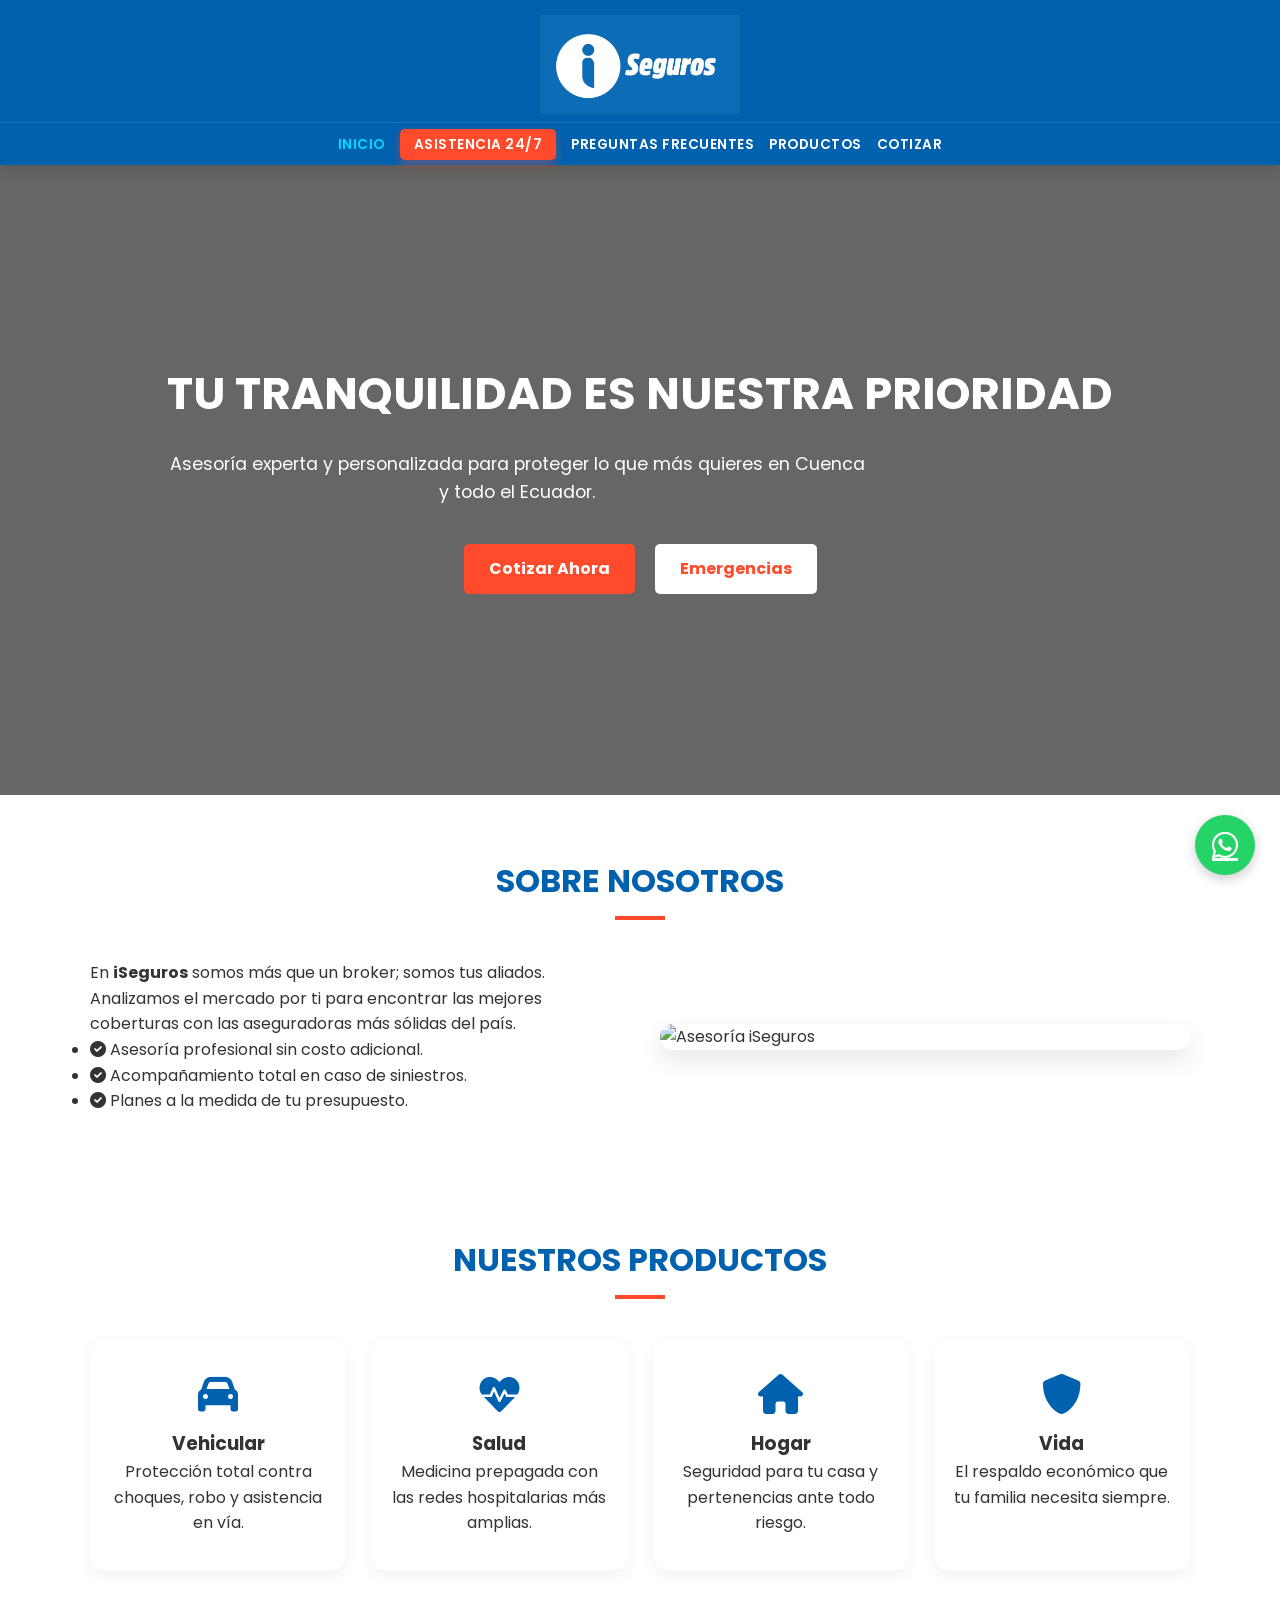
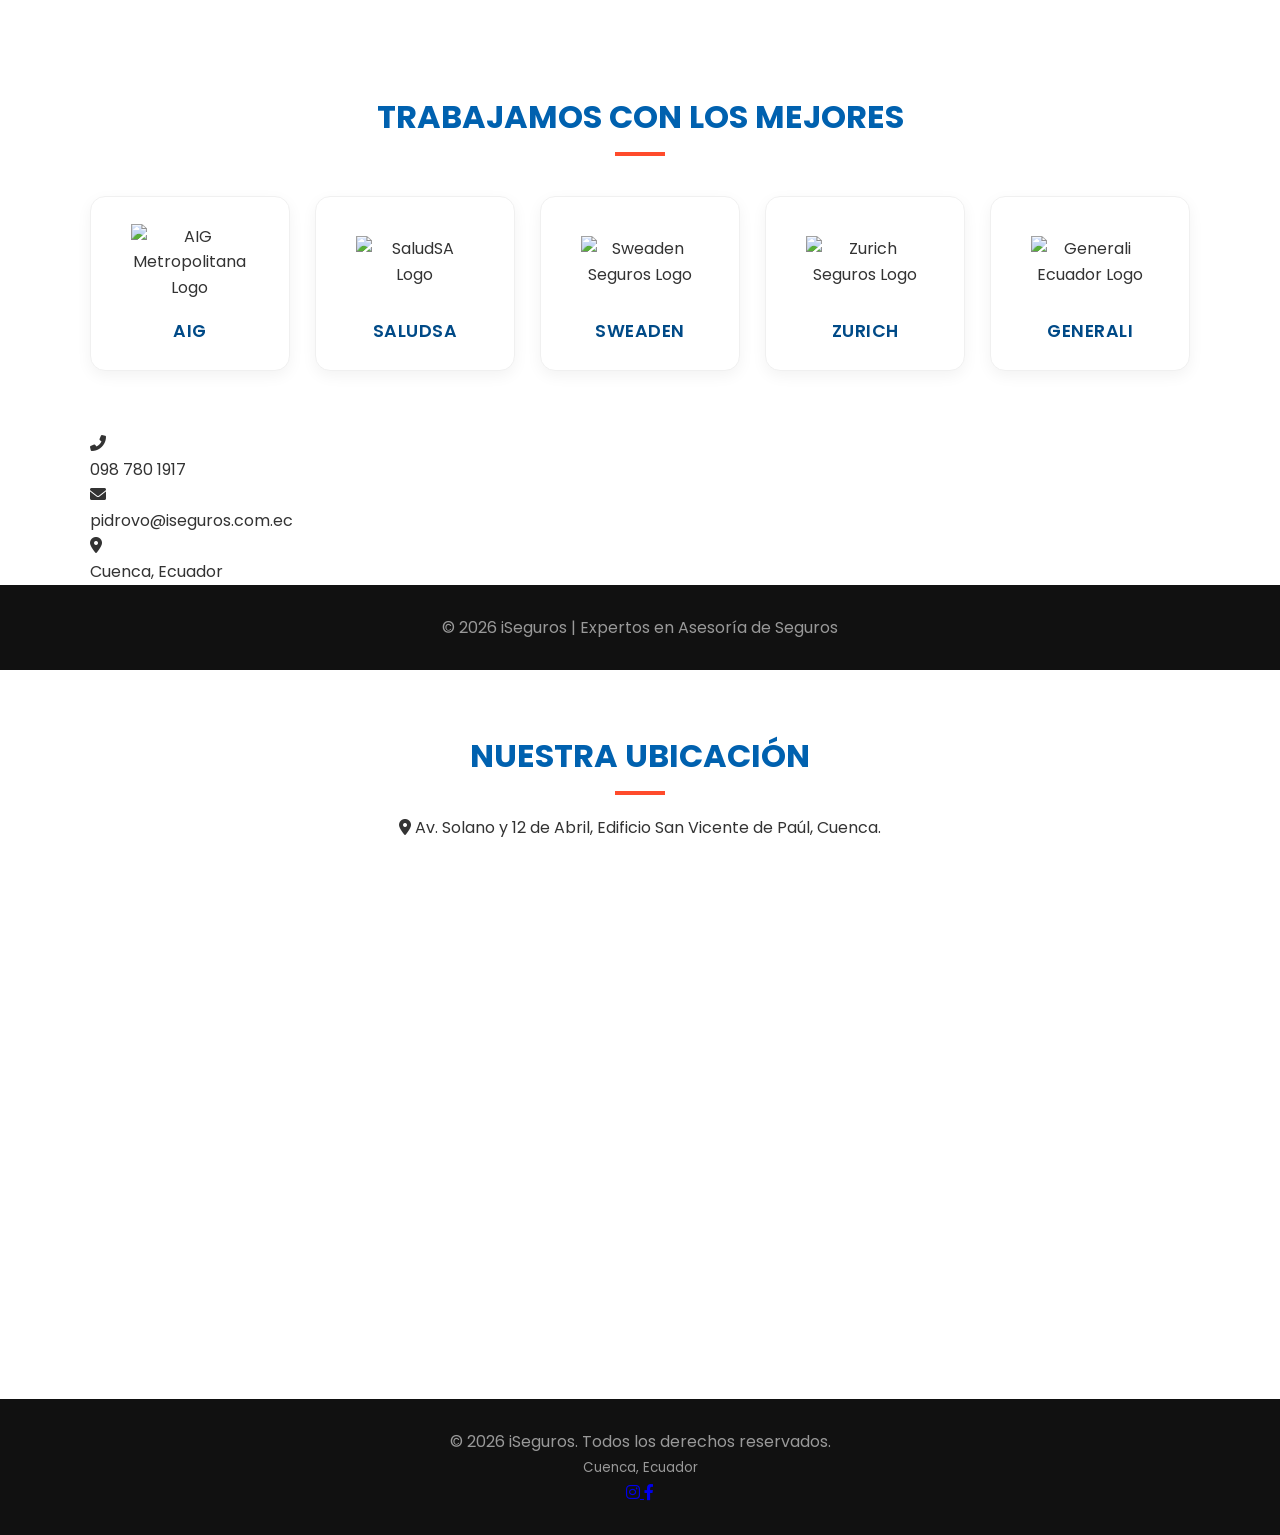
==== index.html @ fe45c345 "Update index.html" ====
<!DOCTYPE html>
<html lang="es">
<head>
    <meta charset="UTF-8">
    <meta name="viewport" content="width=device-width, initial-scale=1.0">
    <title>iSeguros | Broker de Seguros</title>
    
    <link href="https://fonts.googleapis.com/css2?family=Poppins:wght@300;400;600;700&display=swap" rel="stylesheet">
    <link rel="stylesheet" href="https://cdnjs.cloudflare.com/ajax/libs/font-awesome/6.0.0/css/all.min.css">
    <link rel="stylesheet" href="https://cdnjs.cloudflare.com/ajax/libs/animate.css/4.1.1/animate.min.css"/>
    <link rel="stylesheet" href="style.css">
</head>
<body>

    <header>
        <div class="logo-container animate__animated animate__fadeIn">
            <img src="logo.png" alt="iSeguros Logo">
        </div>
        <nav>
            <ul>
                <li><a href="index.html" class="active">Inicio</a></li>
                <li><a href="asistencia.html" class="asistencia-btn">Asistencia 24/7</a></li>
                <li><a href="faq.html">Preguntas Frecuentes</a></li>
                <li><a href="seguros.html">Productos</a></li>
                <li><a href="cotizar.html">Cotizar</a></li>
            </ul>
        </nav>
    </header>

    <section class="hero">
        <div class="hero-content">
            <h1 class="animate__animated animate__fadeInDown">TU TRANQUILIDAD ES NUESTRA PRIORIDAD</h1>
            <p class="animate__animated animate__fadeInUp">Asesoría experta y personalizada para proteger lo que más quieres en Cuenca y todo el Ecuador.</p>
            <div class="hero-btns">
                <a href="cotizar.html" class="btn-primary">Cotizar Ahora</a>
                <a href="asistencia.html" class="btn-emergency">Emergencias</a>
            </div>
        </div>
    </section>

    <section class="section-padding">
        <div class="container">
            <div class="section-title">
                <h2>Sobre Nosotros</h2>
                <div class="underline"></div>
            </div>
            <div class="about-flex">
                <div class="about-text">
                    <p>En <strong>iSeguros</strong> somos más que un broker; somos tus aliados. Analizamos el mercado por ti para encontrar las mejores coberturas con las aseguradoras más sólidas del país.</p>
                    <ul class="check-list">
                        <li><i class="fas fa-check-circle"></i> Asesoría profesional sin costo adicional.</li>
                        <li><i class="fas fa-check-circle"></i> Acompañamiento total en caso de siniestros.</li>
                        <li><i class="fas fa-check-circle"></i> Planes a la medida de tu presupuesto.</li>
                    </ul>
                </div>
                <div class="about-image">
                    <img src="https://images.unsplash.com/photo-1557804506-669a67965ba0?q=80&w=800&auto=format&fit=crop" alt="Asesoría iSeguros">
                </div>
            </div>
        </div>
    </section>

    <section class="section-padding bg-light">
        <div class="container">
            <div class="section-title">
                <h2>Nuestros Productos</h2>
                <div class="underline"></div>
            </div>
            <div class="services-grid">
                <div class="service-card">
                    <i class="fas fa-car"></i>
                    <h3>Vehicular</h3>
                    <p>Protección total contra choques, robo y asistencia en vía.</p>
                </div>
                <div class="service-card">
                    <i class="fas fa-heartbeat"></i>
                    <h3>Salud</h3>
                    <p>Medicina prepagada con las redes hospitalarias más amplias.</p>
                </div>
                <div class="service-card">
                    <i class="fas fa-home"></i>
                    <h3>Hogar</h3>
                    <p>Seguridad para tu casa y pertenencias ante todo riesgo.</p>
                </div>
                <div class="service-card">
                    <i class="fas fa-shield-alt"></i>
                    <h3>Vida</h3>
                    <p>El respaldo económico que tu familia necesita siempre.</p>
                </div>
            </div>
        </div>
    </section>

<section class="insurers-section section-padding">
    <div class="container">
        <div class="section-title animate__animated animate__fadeIn">
            <h2>Trabajamos con los mejores</h2>
            <div class="underline"></div>
        </div>

        <div class="insurers-grid">
            
            <div class="insurer-card animate__animated animate__zoomIn">
                <div class="insurer-logo-box">
                    <img src="logo-aig.png" alt="AIG Metropolitana Logo" class="insurer-logo">
                    </div>
                <h3>AIG</h3>
            </div>

            <div class="insurer-card animate__animated animate__zoomIn" style="animation-delay: 0.1s;">
                <div class="insurer-logo-box">
                    <img src="logo-saludsa.png" alt="SaludSA Logo" class="insurer-logo">
                </div>
                <h3>SaludSA</h3>
            </div>

            <div class="insurer-card animate__animated animate__zoomIn" style="animation-delay: 0.2s;">
                <div class="insurer-logo-box">
                    <img src="logo-sweaden.png" alt="Sweaden Seguros Logo" class="insurer-logo">
                </div>
                <h3>SWEADEN</h3>
            </div>

            <div class="insurer-card animate__animated animate__zoomIn" style="animation-delay: 0.3s;">
                <div class="insurer-logo-box">
                    <img src="logo-zurich.png" alt="Zurich Seguros Logo" class="insurer-logo">
                </div>
                <h3>ZURICH</h3>
            </div>

            <div class="insurer-card animate__animated animate__zoomIn" style="animation-delay: 0.4s;">
                <div class="insurer-logo-box">
                    <img src="logo-generali.png" alt="Generali Ecuador Logo" class="insurer-logo">
                </div>
                <h3>GENERALI</h3>
            </div>

        </div> </div> </section>

    <section class="contact-strip">
        <div class="container">
            <div class="contact-grid">
                <div class="contact-box">
                    <i class="fas fa-phone-alt"></i>
                    <p>098 780 1917</p>
                </div>
                <div class="contact-box">
                    <i class="fas fa-envelope"></i>
                    <p>pidrovo@iseguros.com.ec</p>
                </div>
                <div class="contact-box">
                    <i class="fas fa-map-marker-alt"></i>
                    <p>Cuenca, Ecuador</p>
                </div>
            </div>
        </div>
    </section>

    <footer>
        <p>&copy; 2026 iSeguros | Expertos en Asesoría de Seguros</p>
    </footer>

    <a href="https://wa.me/593987801917" class="wsp-float" target="_blank">
        <i class="fab fa-whatsapp"></i>
    </a>

<section id="ubicacion" class="location-section section-padding">
    <div class="container">
        <div class="section-title animate__animated animate__fadeIn">
            <h2>Nuestra Ubicación</h2>
            <div class="underline"></div>
            <p class="address-text">
                <i class="fas fa-map-marker-alt"></i> Av. Solano y 12 de Abril, Edificio San Vicente de Paúl, Cuenca.
            </p>
        </div>
        
        <div class="map-container animate__animated animate__zoomIn">
            <iframe 
                src="https://www.google.com/maps/embed?pb=!1m18!1m12!1m3!1d3984.710344510345!2d-79.0065!3d-2.9038!2m3!1f0!2f0!3f0!3m2!1i1024!2i768!4f13.1!3m3!1m2!1s0x91cd186638d0e74b%3A0x647900b986e3f65!2sAv.%20Fray%20Vicente%20Solano%20%26%2012%20de%20Abril%2C%20Cuenca!5e0!3m2!1ses!2sec!4v1712710000000!5m2!1ses!2sec" 
                width="100%" 
                height="450" 
                style="border:0;" 
                allowfullscreen="" 
                loading="lazy" 
                referrerpolicy="no-referrer-when-downgrade">
            </iframe>
        </div>
    </div>
</section>

<footer class="main-footer">
    <div class="container">
        <div class="footer-content">
            <div class="footer-info">
                <p>&copy; 2026 iSeguros. Todos los derechos reservados.</p>
                <small>Cuenca, Ecuador</small>
            </div>
            
            <div class="social-links">
                <a href="#" target="_blank" class="social-icon instagram" title="Síguenos en Instagram">
                    <i class="fab fa-instagram"></i>
                </a>
                <a href="#" target="_blank" class="social-icon facebook" title="Síguenos en Facebook">
                    <i class="fab fa-facebook-f"></i>
                </a>
            </div>
        </div>
    </div>
</footer>

    
</body>
</html>
---- style.css ----
/* =========================================
   VARIABLES Y CONFIGURACIÓN GLOBAL
   ========================================= */
:root {
    --azul: #0061af; 
    --azul-dark: #004a87;
    --rojo: #ff4b2b; 
    --blanco: #ffffff;
    --gris-fondo: #f8f9fa;
    --texto-oscuro: #333333;
    --texto-suave: #666666;
    --transicion: all 0.3s ease;
}

* {
    margin: 0;
    padding: 0;
    box-sizing: border-box;
}

/* Evita desbordamiento y necesidad de zoom en móviles */
html, body {
    width: 100%;
    overflow-x: hidden;
    font-family: 'Poppins', sans-serif;
    color: var(--texto-oscuro);
    line-height: 1.6;
    background-color: var(--blanco);
    scroll-behavior: smooth;
}

img {
    max-width: 100%;
    height: auto;
    display: block;
}

/* =========================================
   HEADER PROFESIONAL (COMPACTO Y PEGAJOSO)
   ========================================= */
header {
    background-color: var(--azul);
    padding-top: 15px;
    text-align: center;
    position: sticky;
    top: 0;
    z-index: 1000;
    box-shadow: 0 4px 12px rgba(0,0,0,0.15);
    width: 100%;
}

.logo-container {
    margin-bottom: 8px;
}

.logo-container img {
    max-width: 200px;
    margin: 0 auto;
    mix-blend-mode: multiply; 
}

nav {
    background-color: var(--azul);
    padding: 8px 0;
    border-top: 1px solid rgba(255,255,255,0.1);
}

nav ul {
    list-style: none;
    display: flex;
    justify-content: center;
    align-items: center;
    flex-wrap: wrap; /* Clave para el ajuste en celular */
    gap: 15px;
    padding: 0 10px;
}

nav ul li a {
    text-decoration: none;
    color: var(--blanco);
    font-weight: 600;
    font-size: 0.85rem;
    text-transform: uppercase;
    transition: var(--transicion);
    letter-spacing: 0.5px;
}

nav ul li a:hover, 
nav ul li a.active {
    color: #00d9ff;
}

/* Botón de Asistencia con Pulso */
.asistencia-btn {
    background-color: var(--rojo) !important;
    padding: 6px 14px;
    border-radius: 5px;
    animation: pulse-red 2s infinite;
    box-shadow: 0 4px 10px rgba(255, 75, 43, 0.4);
}

@keyframes pulse-red {
    0% { transform: scale(1); }
    50% { transform: scale(1.05); }
    100% { transform: scale(1); }
}

/* =========================================
   HERO SECTION Y BOTONES (CORRECCIÓN DE COLOR)
   ========================================= */
.hero {
    height: 70vh;
    background: linear-gradient(rgba(0,0,0,0.6), rgba(0,0,0,0.6)), 
                url('https://images.unsplash.com/photo-1450101499163-c8848c66ca85?q=80&w=1500&auto=format&fit=crop');
    background-size: cover;
    background-position: center;
    display: flex;
    flex-direction: column;
    justify-content: center;
    align-items: center;
    text-align: center;
    color: white;
    padding: 20px;
}

.hero h1 { font-size: 2.8rem; font-weight: 700; margin-bottom: 20px; }
.hero p { font-size: 1.1rem; max-width: 700px; margin-bottom: 30px; }

/* Corrección para que los botones siempre tengan fondo en celular y PC */
.btn-primary, .btn-emergency {
    padding: 12px 25px;
    border-radius: 5px;
    text-decoration: none;
    font-weight: bold;
    display: inline-block !important;
    margin: 8px;
    transition: var(--transicion);
}

.btn-primary { 
    background-color: var(--rojo) !important; 
    color: var(--blanco) !important; 
}

.btn-emergency { 
    background-color: var(--blanco) !important; 
    color: var(--rojo) !important; 
}

.btn-primary:hover { background-color: #e63e20 !important; }
.btn-emergency:hover { background-color: #f0f0f0 !important; }

/* =========================================
   SECCIONES Y TARJETAS (DETALLES MANTENIDOS)
   ========================================= */
.section-padding { padding: 60px 0; }
.container { width: 90%; max-width: 1100px; margin: auto; }

.section-title { text-align: center; margin-bottom: 40px; position: relative; }
.section-title h2 { font-size: 2rem; color: var(--azul); font-weight: 700; text-transform: uppercase; }

/* Línea roja corregida (debajo del texto) */
.underline { 
    width: 50px; 
    height: 4px; 
    background: var(--rojo); 
    margin: 10px auto 20px; 
}

.about-flex {
    display: flex;
    align-items: center;
    gap: 40px;
    flex-wrap: wrap;
}

.about-text, .about-image { flex: 1; min-width: 300px; }
.about-image img { border-radius: 15px; box-shadow: 0 10px 25px rgba(0,0,0,0.1); }

/* Grid de Productos */
.services-grid {
    display: grid;
    grid-template-columns: repeat(auto-fit, minmax(240px, 1fr));
    gap: 25px;
}

.service-card {
    background: white;
    padding: 35px 20px;
    border-radius: 15px;
    text-align: center;
    transition: var(--transicion);
    box-shadow: 0 5px 15px rgba(0,0,0,0.05);
}

.service-card i { font-size: 2.5rem; color: var(--azul); margin-bottom: 15px; }

/* =========================================
   AJUSTES PARA MÓVIL (SÚPER COMPACTO)
   ========================================= */
@media (max-width: 768px) {
    header {
        padding-top: 8px; /* Menú mucho más fino arriba */
    }

    .logo-container { margin-bottom: 4px; }
    .logo-container img { max-width: 140px; } /* Logo pequeño en móvil */

    nav { padding: 4px 0; }
    nav ul { gap: 8px; padding-bottom: 5px; }

    nav ul li a {
        font-size: 0.68rem; /* Tamaño compacto para que no tape la pantalla */
        letter-spacing: -0.2px;
    }

    .asistencia-btn {
        padding: 4px 10px;
        font-size: 0.65rem !important;
    }

    /* Evita el bloqueo del 50% de la pantalla */
    .hero { height: 55vh; padding-top: 20px; }
    .hero h1 { font-size: 1.8rem; }
    .hero p { font-size: 0.95rem; }

    /* Los botones de la portada se adaptan al ancho del móvil */
    .btn-primary, .btn-emergency {
        width: 85%;
        margin: 5px auto;
        padding: 10px;
    }

    .about-flex {
        flex-direction: column-reverse;
        text-align: center;
    }
}

/* =========================================
   FOOTER Y WHATSAPP
   ========================================= */
footer {
    background-color: #111;
    color: #999;
    padding: 30px;
    text-align: center;
}

.wsp-float {
    position: fixed;
    bottom: 25px;
    right: 25px;
    background-color: #25d366;
    color: white;
    width: 60px;
    height: 60px;
    border-radius: 50%;
    display: flex;
    justify-content: center;
    align-items: center;
    font-size: 30px;
    z-index: 2000;
    box-shadow: 0 4px 12px rgba(0,0,0,0.2);
}


/* =========================================
   ESTILOS PARA LA SECCIÓN DE ASEGURADORAS
   ========================================= */

/* Contenedor Grid Principal */
.insurers-grid {
    display: grid;
    /* Crea columnas que se ajustan automáticamente, mínimo 180px de ancho */
    grid-template-columns: repeat(auto-fit, minmax(180px, 1fr));
    gap: 25px; /* Espacio entre tarjetas */
    margin-top: 40px;
}

/* Estilo Base de la Tarjeta de Aseguradora (Combinando con productos) */
.insurer-card {
    background: #ffffff;
    padding: 25px;
    border-radius: 15px; /* Bordes redondeados como productos */
    text-align: center;
    transition: var(--transicion); /* Animación suave en hover */
    /* Sombra suave idéntica a tus tarjetas de productos */
    box-shadow: 0 5px 15px rgba(0,0,0,0.05);
    border: 1px solid #f0f0f0; /* Borde sutil opcional */
    display: flex;
    flex-direction: column;
    align-items: center;
    justify-content: center;
}

/* Efecto Hover (se eleva un poco) */
.insurer-card:hover {
    transform: translateY(-5px);
    box-shadow: 0 8px 20px rgba(0,0,0,0.1);
}

/* Contenedor del Logo */
.insurer-logo-box {
    width: 100%;
    height: 80px; /* Altura fija para alinear logos */
    display: flex;
    align-items: center;
    justify-content: center;
    margin-bottom: 15px;
    overflow: hidden; /* Recorta si el logo es muy grande */
}

/* Estilo de la Imagen del Logo */
.insurer-logo {
    max-width: 80%; /* No permite que el logo ocupe todo el ancho */
    max-height: 100%; /* No permite que supere la altura del contenedor */
    object-fit: contain; /* Mantiene la proporción del logo sin deformarlo */
    /* mix-blend-mode: multiply; */ /* Opcional: si los logos tienen fondo blanco, esto ayuda a integrarlos */
}

/* Marcador de posición de texto si no hay logo */
.temp-logo {
    font-size: 1.5rem;
    font-weight: bold;
    color: var(--azul);
    background-color: #f0f8ff;
    padding: 10px 20px;
    border-radius: 8px;
}

/* Estilo del Nombre de la Aseguradora (H3) */
.insurer-card h3 {
    font-size: 1.1rem;
    color: var(--azul-dark);
    font-weight: 600;
    text-transform: uppercase;
    letter-spacing: 0.5px;
    margin: 0;
}

/* Ajustes para Celulares */
@media (max-width: 480px) {
    .insurers-grid {
        grid-template-columns: repeat(auto-fit, minmax(140px, 1fr)); /* Columnas más pequeñas en móvil */
        gap: 15px;
    }
    
    .insurer-card {
        padding: 15px;
    }
    
    .insurer-logo-box {
        height: 60px; /* Logos más pequeños en móvil */
    }
    
    .insurer-card h3 {
        font-size: 0.9rem;
    }
}
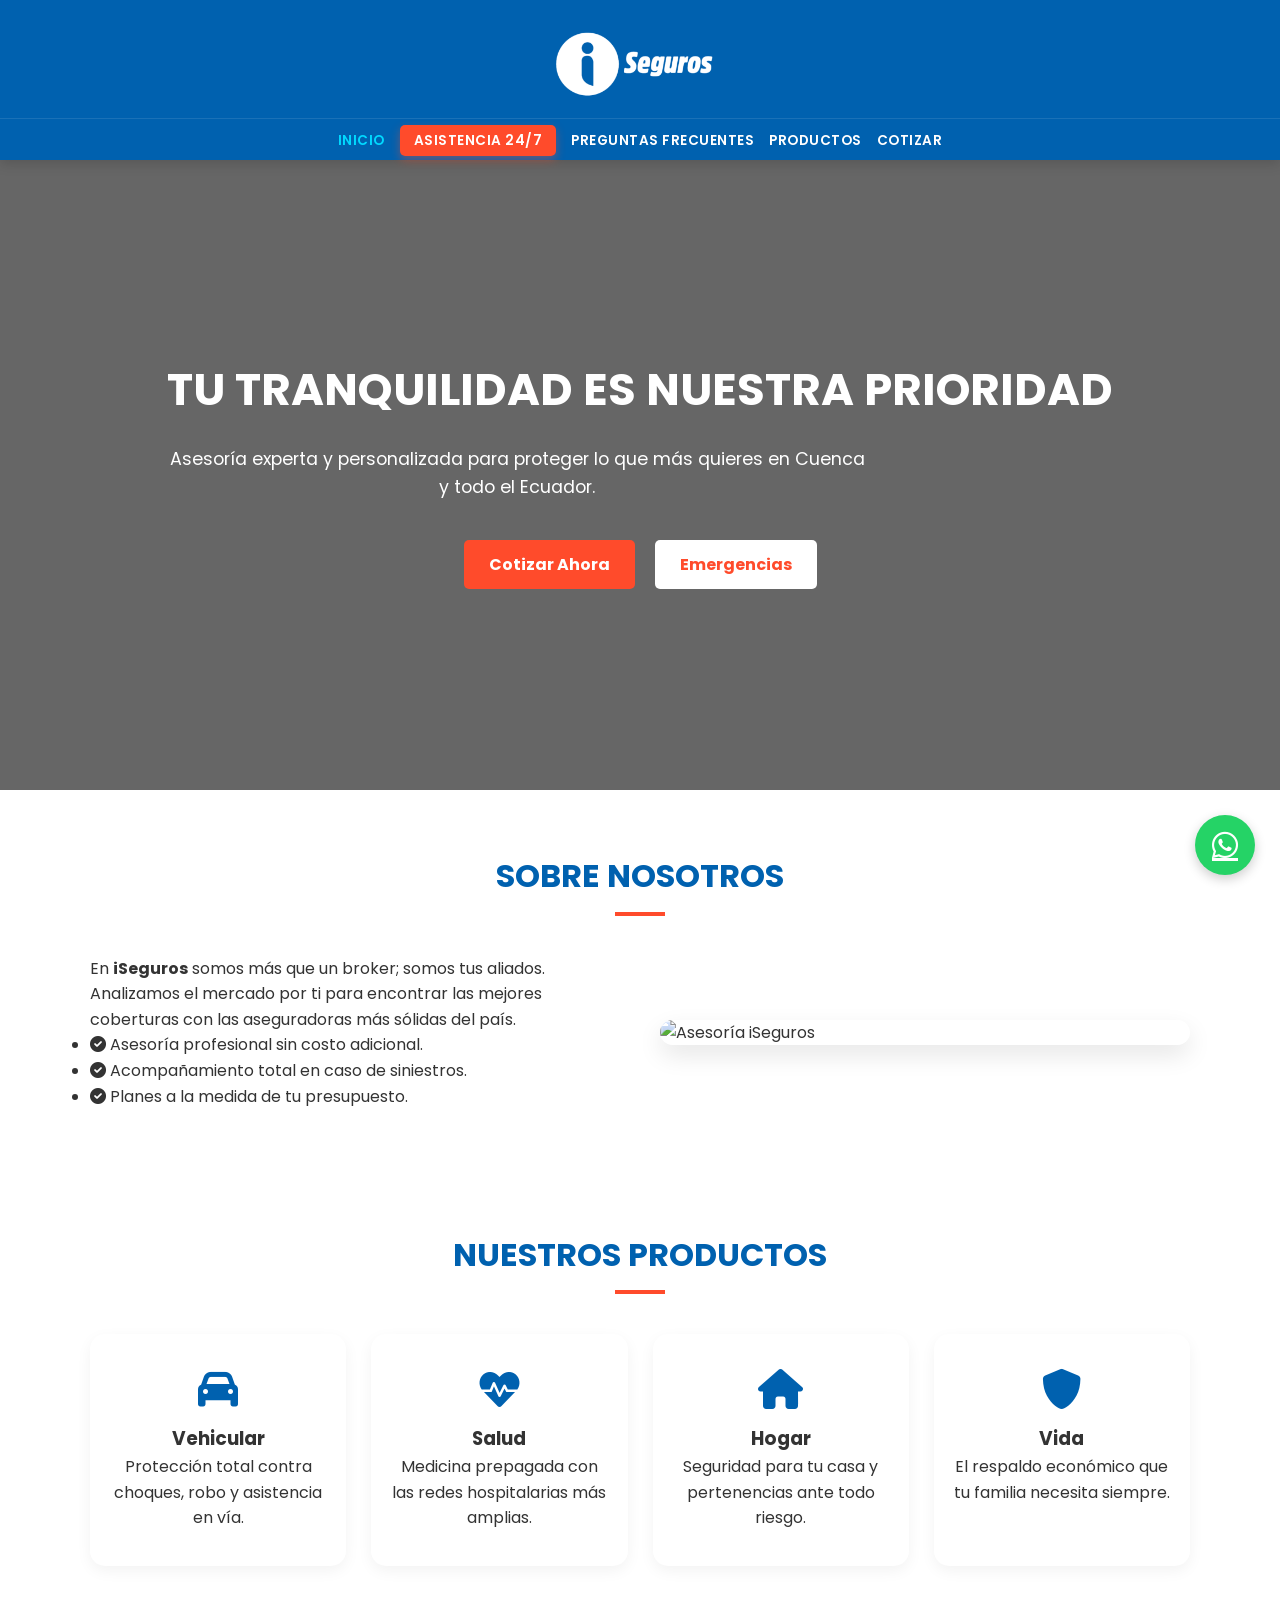
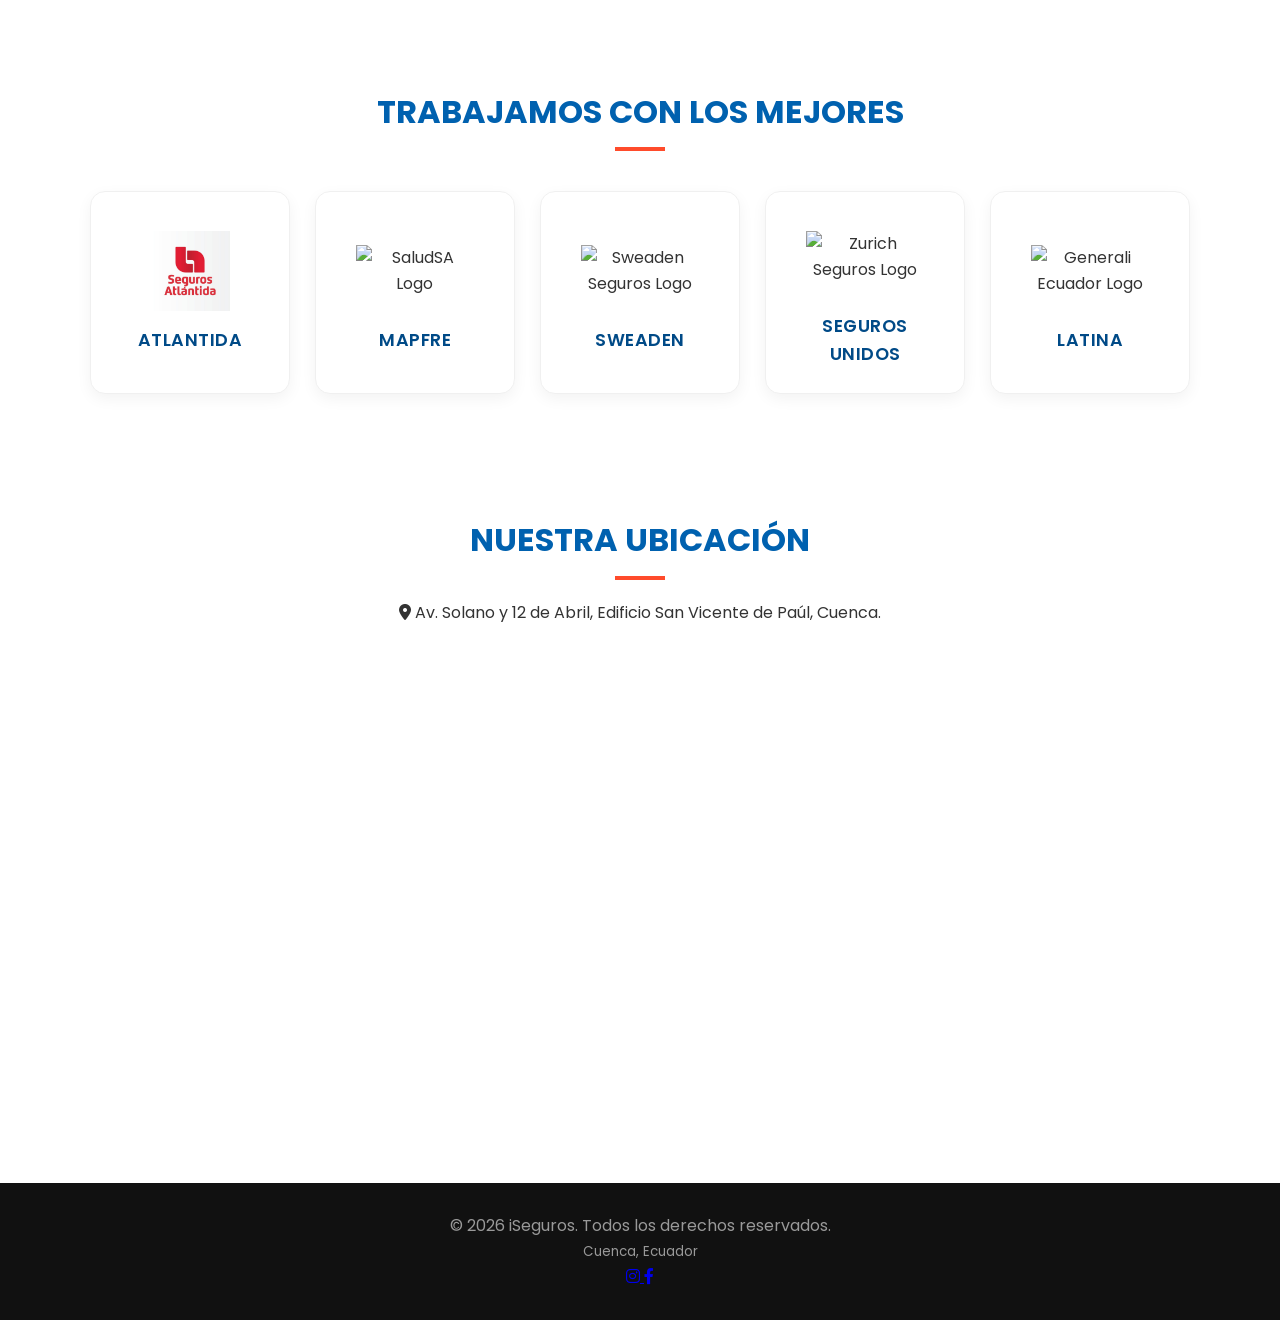
==== commit d876e7c3: "Update index.html" ====
--- a/index.html
+++ b/index.html
@@ -9,6 +9,7 @@
     <link rel="stylesheet" href="https://cdnjs.cloudflare.com/ajax/libs/font-awesome/6.0.0/css/all.min.css">
     <link rel="stylesheet" href="https://cdnjs.cloudflare.com/ajax/libs/animate.css/4.1.1/animate.min.css"/>
     <link rel="stylesheet" href="style.css">
+    <link rel="stylesheet" href="https://cdnjs.cloudflare.com/ajax/libs/font-awesome/6.0.0/css/all.min.css">
 </head>
 <body>
 
@@ -47,7 +48,7 @@
             <div class="about-flex">
                 <div class="about-text">
                     <p>En <strong>iSeguros</strong> somos más que un broker; somos tus aliados. Analizamos el mercado por ti para encontrar las mejores coberturas con las aseguradoras más sólidas del país.</p>
-                    <ul class="check-list">
+                    <ul>
                         <li><i class="fas fa-check-circle"></i> Asesoría profesional sin costo adicional.</li>
                         <li><i class="fas fa-check-circle"></i> Acompañamiento total en caso de siniestros.</li>
                         <li><i class="fas fa-check-circle"></i> Planes a la medida de tu presupuesto.</li>
@@ -102,68 +103,49 @@
             
             <div class="insurer-card animate__animated animate__zoomIn">
                 <div class="insurer-logo-box">
-                    <img src="logo-aig.png" alt="AIG Metropolitana Logo" class="insurer-logo">
+                    <img src="atlantida.png" alt="AIG Metropolitana Logo" class="insurer-logo">
                     </div>
-                <h3>AIG</h3>
+                <h3>ATLANTIDA</h3>
             </div>
 
             <div class="insurer-card animate__animated animate__zoomIn" style="animation-delay: 0.1s;">
                 <div class="insurer-logo-box">
-                    <img src="logo-saludsa.png" alt="SaludSA Logo" class="insurer-logo">
+                    <img src="mapfre.png" alt="SaludSA Logo" class="insurer-logo">
                 </div>
-                <h3>SaludSA</h3>
+                <h3>MAPFRE</h3>
             </div>
 
             <div class="insurer-card animate__animated animate__zoomIn" style="animation-delay: 0.2s;">
                 <div class="insurer-logo-box">
-                    <img src="logo-sweaden.png" alt="Sweaden Seguros Logo" class="insurer-logo">
+                    <img src="sweaden.png" alt="Sweaden Seguros Logo" class="insurer-logo">
                 </div>
                 <h3>SWEADEN</h3>
             </div>
 
             <div class="insurer-card animate__animated animate__zoomIn" style="animation-delay: 0.3s;">
                 <div class="insurer-logo-box">
-                    <img src="logo-zurich.png" alt="Zurich Seguros Logo" class="insurer-logo">
+                    <img src="segurosunidos.png" alt="Zurich Seguros Logo" class="insurer-logo">
                 </div>
-                <h3>ZURICH</h3>
+                <h3>SEGUROS UNIDOS</h3>
             </div>
 
             <div class="insurer-card animate__animated animate__zoomIn" style="animation-delay: 0.4s;">
                 <div class="insurer-logo-box">
-                    <img src="logo-generali.png" alt="Generali Ecuador Logo" class="insurer-logo">
+                    <img src="latina.png" alt="Generali Ecuador Logo" class="insurer-logo">
                 </div>
-                <h3>GENERALI</h3>
+                <h3>LATINA</h3>
             </div>
 
         </div> </div> </section>
 
-    <section class="contact-strip">
-        <div class="container">
-            <div class="contact-grid">
-                <div class="contact-box">
-                    <i class="fas fa-phone-alt"></i>
-                    <p>098 780 1917</p>
-                </div>
-                <div class="contact-box">
-                    <i class="fas fa-envelope"></i>
-                    <p>pidrovo@iseguros.com.ec</p>
-                </div>
-                <div class="contact-box">
-                    <i class="fas fa-map-marker-alt"></i>
-                    <p>Cuenca, Ecuador</p>
-                </div>
-            </div>
-        </div>
-    </section>
-
-    <footer>
-        <p>&copy; 2026 iSeguros | Expertos en Asesoría de Seguros</p>
-    </footer>
 
     <a href="https://wa.me/593987801917" class="wsp-float" target="_blank">
         <i class="fab fa-whatsapp"></i>
     </a>
+ 
+   
 
+    
 <section id="ubicacion" class="location-section section-padding">
     <div class="container">
         <div class="section-title animate__animated animate__fadeIn">
@@ -195,8 +177,7 @@
                 <p>&copy; 2026 iSeguros. Todos los derechos reservados.</p>
                 <small>Cuenca, Ecuador</small>
             </div>
-            
-            <div class="social-links">
+                     <div class="social-links">
                 <a href="#" target="_blank" class="social-icon instagram" title="Síguenos en Instagram">
                     <i class="fab fa-instagram"></i>
                 </a>
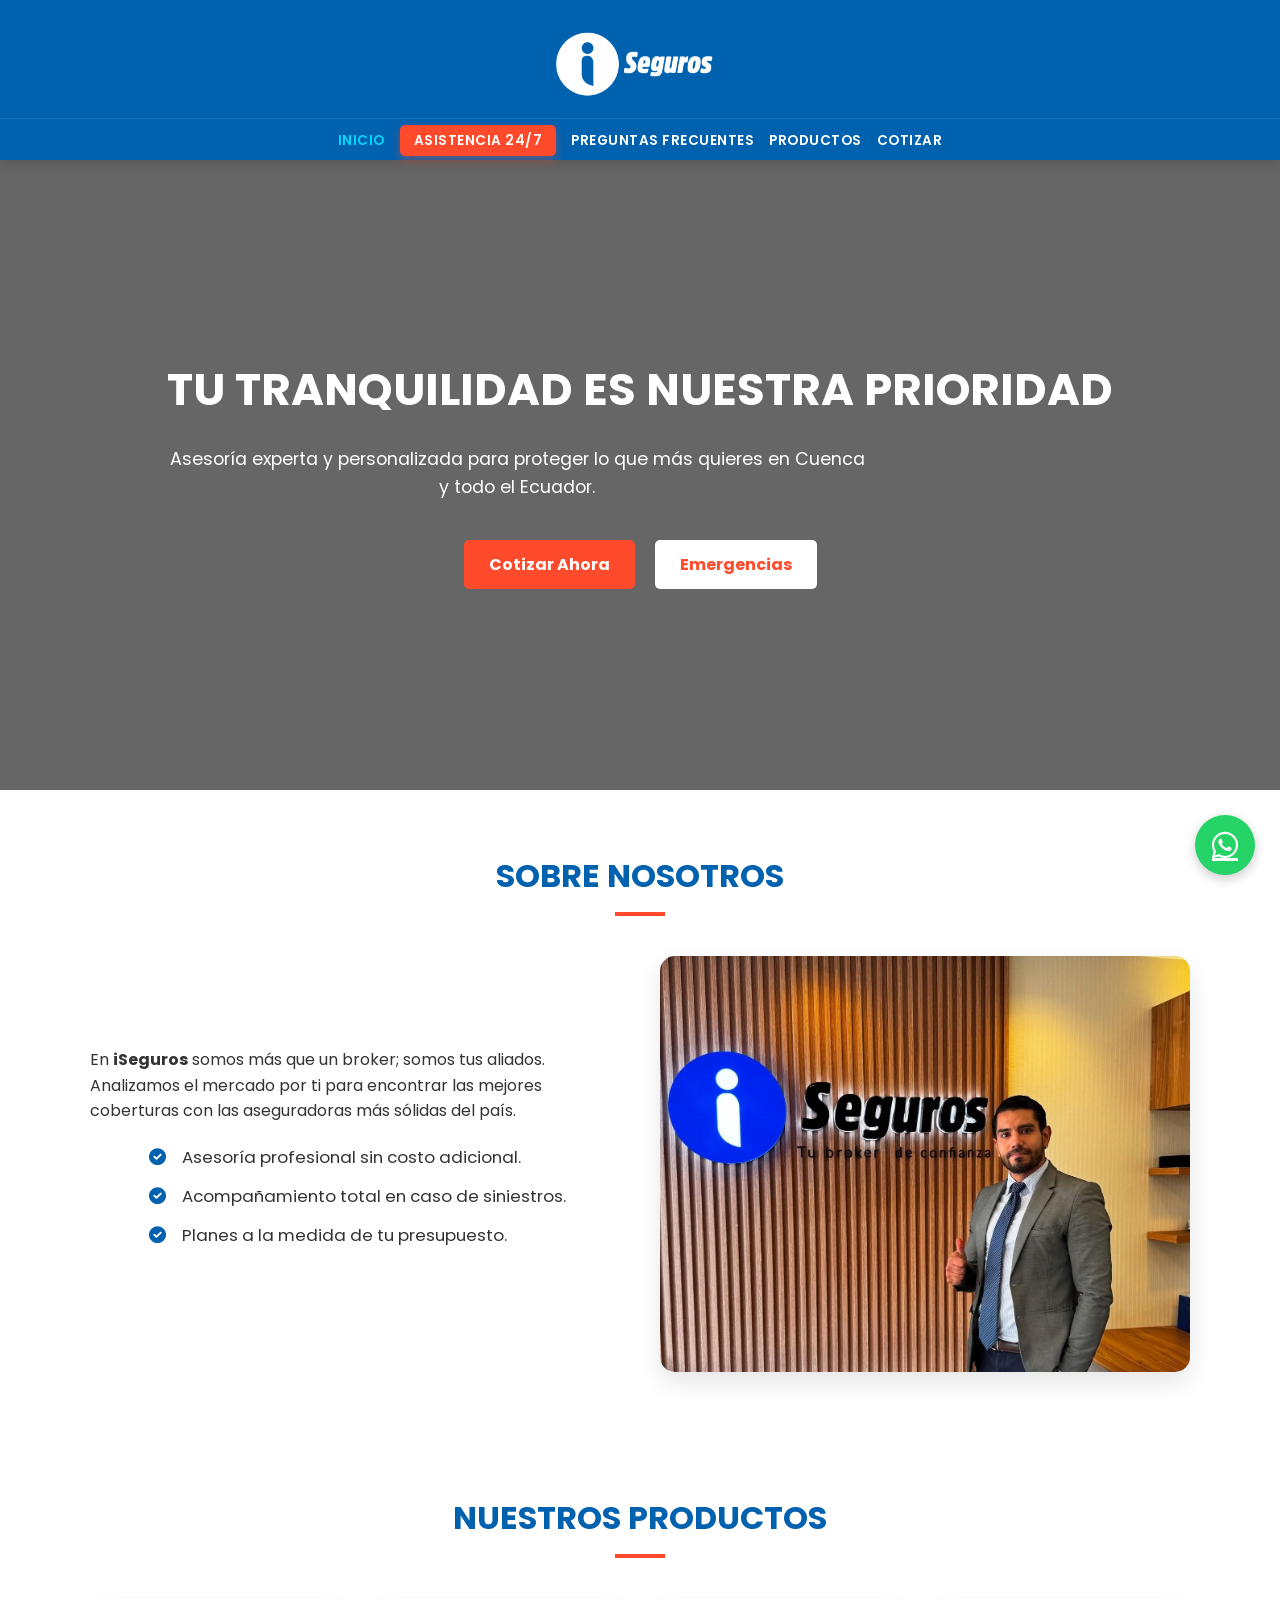
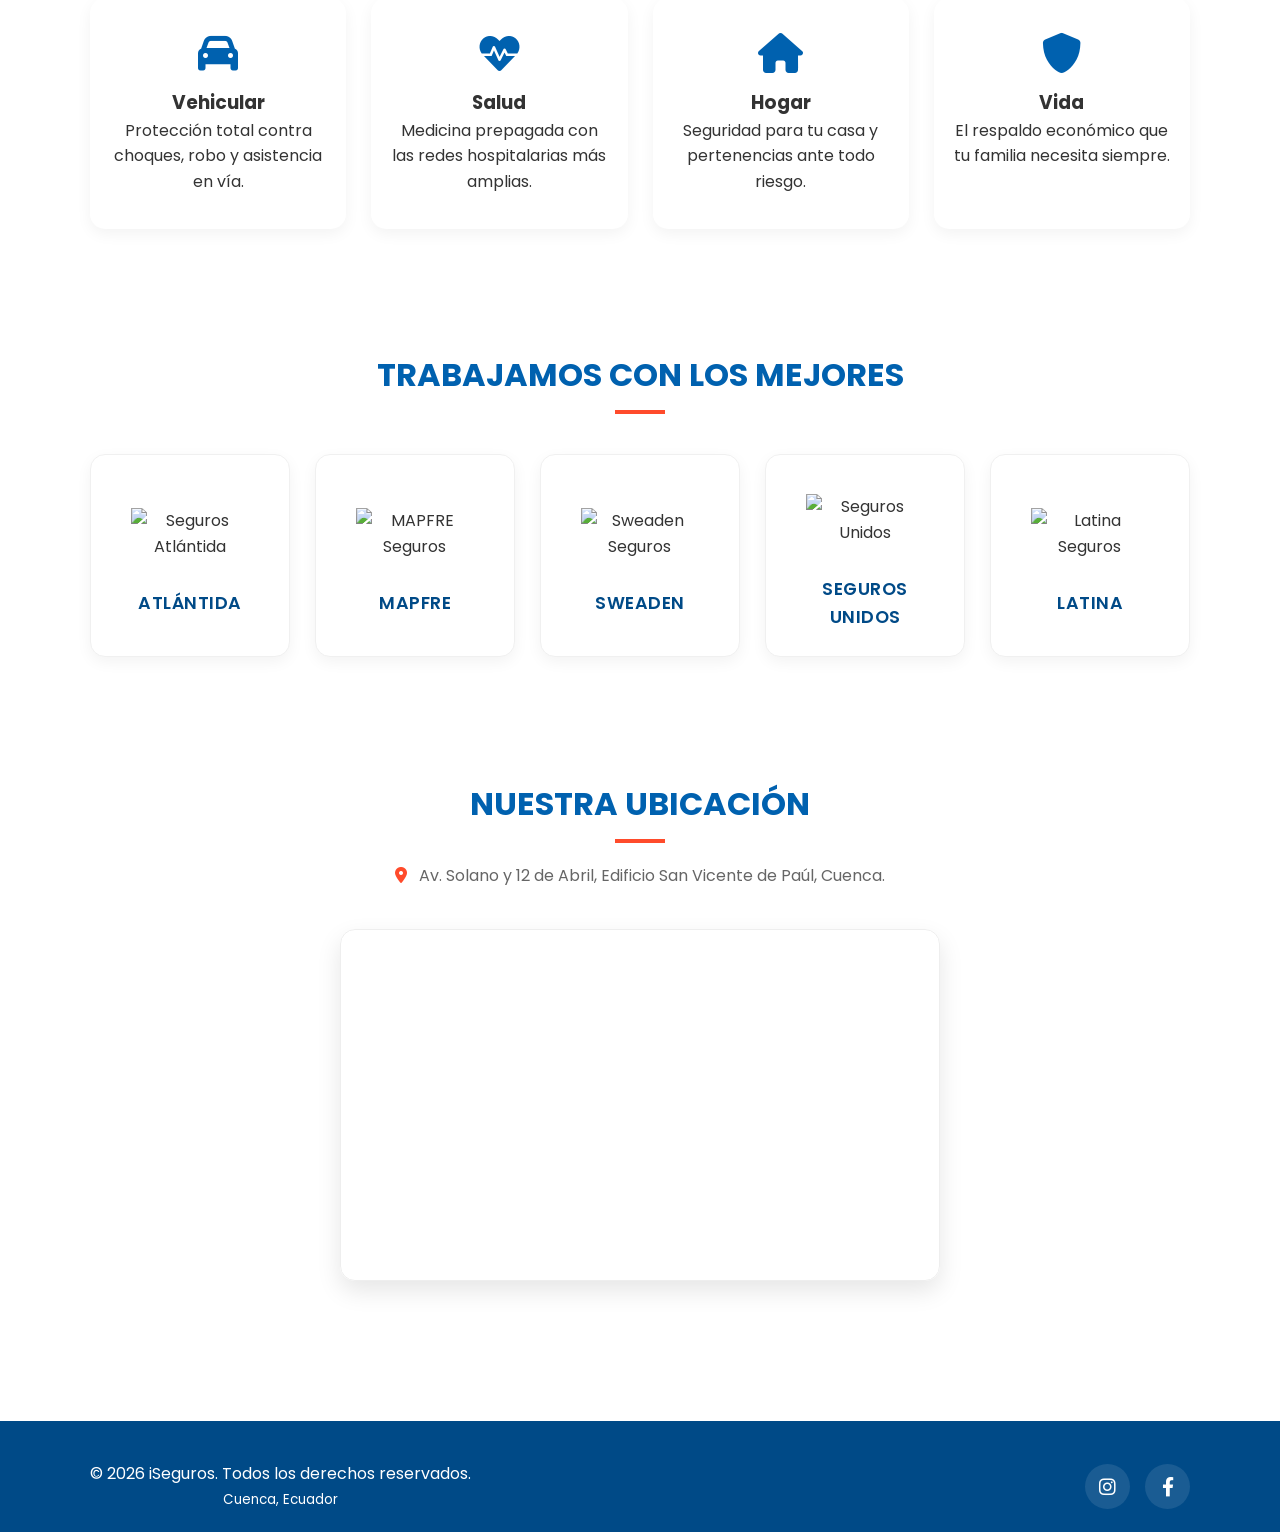
==== commit 1a18eefd: "Update index.html" ====
--- a/index.html
+++ b/index.html
@@ -55,7 +55,7 @@
                     </ul>
                 </div>
                 <div class="about-image">
-                    <img src="https://images.unsplash.com/photo-1557804506-669a67965ba0?q=80&w=800&auto=format&fit=crop" alt="Asesoría iSeguros">
+                    <img src="pablo.png" alt="Asesoría iSeguros">
                 </div>
             </div>
         </div>
@@ -92,6 +92,8 @@
         </div>
     </section>
 
+
+
 <section class="insurers-section section-padding">
     <div class="container">
         <div class="section-title animate__animated animate__fadeIn">
@@ -103,41 +105,45 @@
             
             <div class="insurer-card animate__animated animate__zoomIn">
                 <div class="insurer-logo-box">
-                    <img src="atlantida.png" alt="AIG Metropolitana Logo" class="insurer-logo">
-                    </div>
-                <h3>ATLANTIDA</h3>
+                    <img src="https://media.licdn.com/dms/image/v2/D4E0BAQGid1pN8WnoPw/company-logo_200_200/B4EZgHZVhWGwAM-/0/1752470740403/hdi_seguros_ecuador_logo?e=2147483647&v=beta&t=vJLjLsE--033g4qL8Oxo84T8Rz5YwS5qwaP5IZRCXZk.png" alt="Seguros Atlántida" class="insurer-logo">
+                </div>
+                <h3>ATLÁNTIDA</h3>
             </div>
 
             <div class="insurer-card animate__animated animate__zoomIn" style="animation-delay: 0.1s;">
                 <div class="insurer-logo-box">
-                    <img src="mapfre.png" alt="SaludSA Logo" class="insurer-logo">
+                    <img src="https://www.mapfre.com.ec/media/logo-mapfre.png" alt="MAPFRE Seguros" class="insurer-logo">
                 </div>
                 <h3>MAPFRE</h3>
             </div>
 
             <div class="insurer-card animate__animated animate__zoomIn" style="animation-delay: 0.2s;">
                 <div class="insurer-logo-box">
-                    <img src="sweaden.png" alt="Sweaden Seguros Logo" class="insurer-logo">
+                    <img src="https://img1.wsimg.com/isteam/ip/9d63c224-0062-4363-9d9f-968940608985/SWEADEN%20SEGUROS.png" alt="Sweaden Seguros" class="insurer-logo">
                 </div>
                 <h3>SWEADEN</h3>
             </div>
 
             <div class="insurer-card animate__animated animate__zoomIn" style="animation-delay: 0.3s;">
                 <div class="insurer-logo-box">
-                    <img src="segurosunidos.png" alt="Zurich Seguros Logo" class="insurer-logo">
+                    <img src="https://upload.wikimedia.org/wikipedia/commons/thumb/d/d0/Logo_Seguros_Unidos.png/800px-Logo_Seguros_Unidos.png" alt="Seguros Unidos" class="insurer-logo">
                 </div>
                 <h3>SEGUROS UNIDOS</h3>
             </div>
 
             <div class="insurer-card animate__animated animate__zoomIn" style="animation-delay: 0.4s;">
                 <div class="insurer-logo-box">
-                    <img src="latina.png" alt="Generali Ecuador Logo" class="insurer-logo">
+                    <img src="https://img1.wsimg.com/isteam/ip/9d63c224-0062-4363-9d9f-968940608985/LATINA%20SEGUROS.png" alt="Latina Seguros" class="insurer-logo">
                 </div>
                 <h3>LATINA</h3>
             </div>
 
-        </div> </div> </section>
-
+        </div> 
+    </div> 
+</section>
+
+
+    
 
     <a href="https://wa.me/593987801917" class="wsp-float" target="_blank">
         <i class="fab fa-whatsapp"></i>
--- a/style.css
+++ b/style.css
@@ -358,3 +358,142 @@
         font-size: 0.9rem;
     }
 }
+
+
+/* =========================================
+   ESTILOS DE UBICACIÓN Y FOOTER
+   ========================================= */
+
+/* Contenedor del Mapa */
+.map-container {
+    width: 100%;
+    border-radius: 15px; /* Mismo redondeado que tus tarjetas de productos */
+    overflow: hidden;
+    box-shadow: 0 10px 25px rgba(0,0,0,0.1); /* Sombra premium */
+    margin-top: 20px;
+    border: 1px solid #eee;
+}
+
+.address-text {
+    color: var(--texto-suave);
+    margin-top: 10px;
+    font-size: 1rem;
+}
+
+.address-text i {
+    color: var(--rojo); /* Icono de ubicación en rojo corporativo */
+    margin-right: 8px;
+}
+
+/* Footer Principal */
+.main-footer {
+    background-color: var(--azul-dark);
+    color: white;
+    padding: 40px 0 20px;
+    margin-top: 50px;
+}
+
+.footer-content {
+    display: flex;
+    justify-content: space-between;
+    align-items: center;
+    flex-wrap: wrap;
+    gap: 20px;
+}
+
+/* Estilo de Redes Sociales */
+.social-links {
+    display: flex;
+    gap: 15px;
+}
+
+.social-icon {
+    width: 45px;
+    height: 45px;
+    background: rgba(255, 255, 255, 0.1);
+    display: flex;
+    justify-content: center;
+    align-items: center;
+    border-radius: 50%;
+    color: white;
+    text-decoration: none;
+    font-size: 1.2rem;
+    transition: var(--transicion);
+}
+
+.social-icon:hover {
+    background: var(--rojo); /* Cambio a rojo al pasar el mouse */
+    transform: translateY(-3px);
+    color: white;
+}
+
+/* Ajustes para Celular */
+@media (max-width: 768px) {
+    .footer-content {
+        flex-direction: column;
+        text-align: center;
+    }
+    
+    .map-container iframe {
+        height: 300px; /* Mapa más pequeño en móviles */
+    }
+}
+
+/* =========================================
+   CORRECCIÓN DEFINITIVA DE ALINEACIÓN
+   ========================================= */
+
+.about-text ul {
+    list-style: none; /* Elimina puntos residuales y viñetas */
+    padding: 0;
+    margin: 20px auto; /* Centra el bloque completo bajo el párrafo */
+    display: table; /* Ajusta el ancho al contenido para permitir el centrado */
+}
+
+.about-text ul li {
+    display: flex;
+    align-items: center; /* Alinea el icono de visto con el texto */
+    gap: 12px; /* Espacio uniforme entre el check y el texto */
+    margin-bottom: 12px;
+    font-size: 1.05rem;
+    text-align: left; /* El texto se mantiene ordenado a la izquierda */
+}
+
+.about-text ul li i {
+    color: #0061af; /* Color azul corporativo de iSeguros */
+    min-width: 25px; /* Evita que los iconos se muevan si el texto varía */
+    display: flex;
+    justify-content: center;
+}
+
+/* =========================================
+   AJUSTE DEL MAPA (MITAD DE TAMAÑO EN PC)
+   ========================================= */
+.map-container {
+    width: 100%; /* Permite que sea flexible en el celular */
+    max-width: 600px; /* Aquí controlas el tamaño en la compu (la mitad del ancho común) */
+    margin: 30px auto; /* El "auto" lo mantiene centrado horizontalmente */
+    border-radius: 15px; 
+    overflow: hidden;
+    box-shadow: 0 10px 25px rgba(0,0,0,0.1);
+    border: 1px solid #eee;
+}
+
+/* Ajuste del iframe para que no sea tan alto en PC */
+.map-container iframe {
+    width: 100%;
+    height: 350px; /* Reduje un poco la altura para que se vea más estético */
+    display: block;
+}
+
+/* Ajuste específico para que en el CELULAR siga ocupando casi todo el ancho */
+@media (max-width: 768px) {
+    .map-container {
+        max-width: 95%; /* En celular se expande para aprovechar el espacio */
+        margin: 20px auto;
+    }
+    
+    .map-container iframe {
+        height: 300px; /* Altura ideal para pantallas táctiles */
+    }
+}
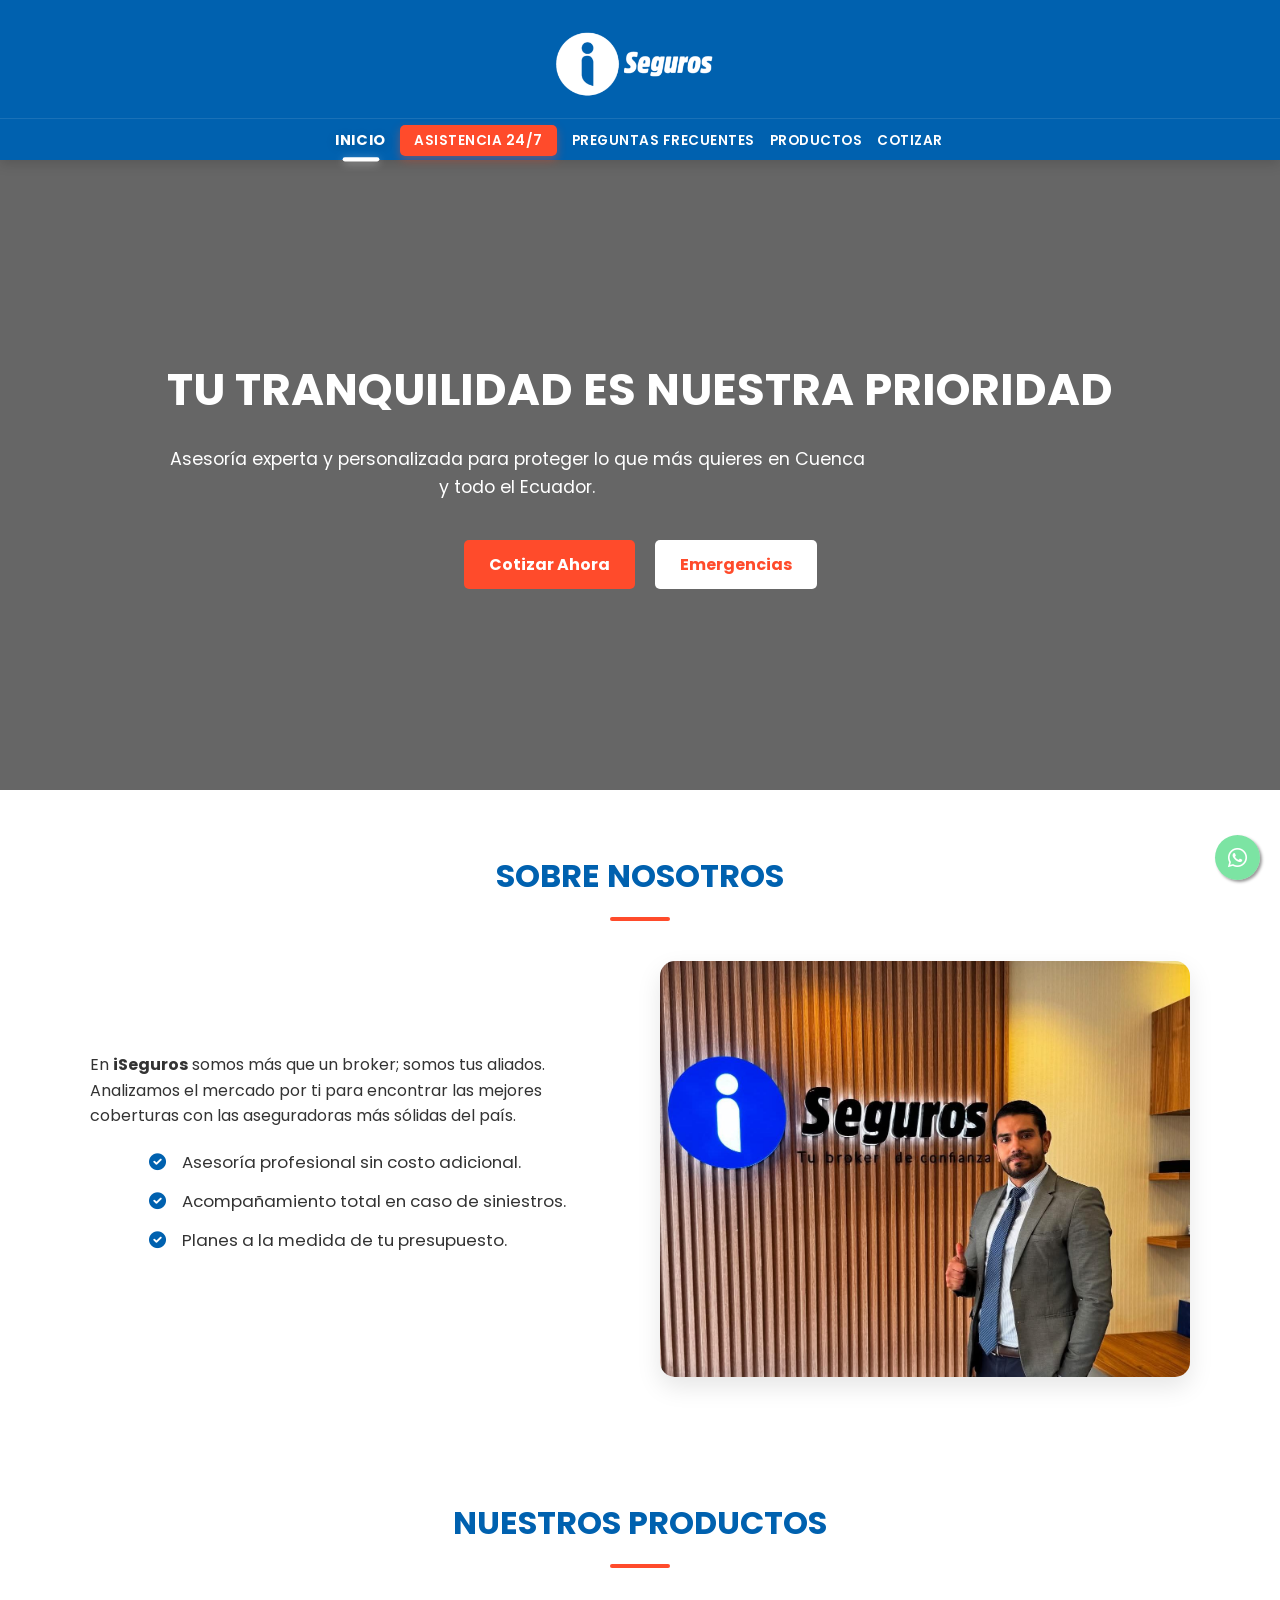
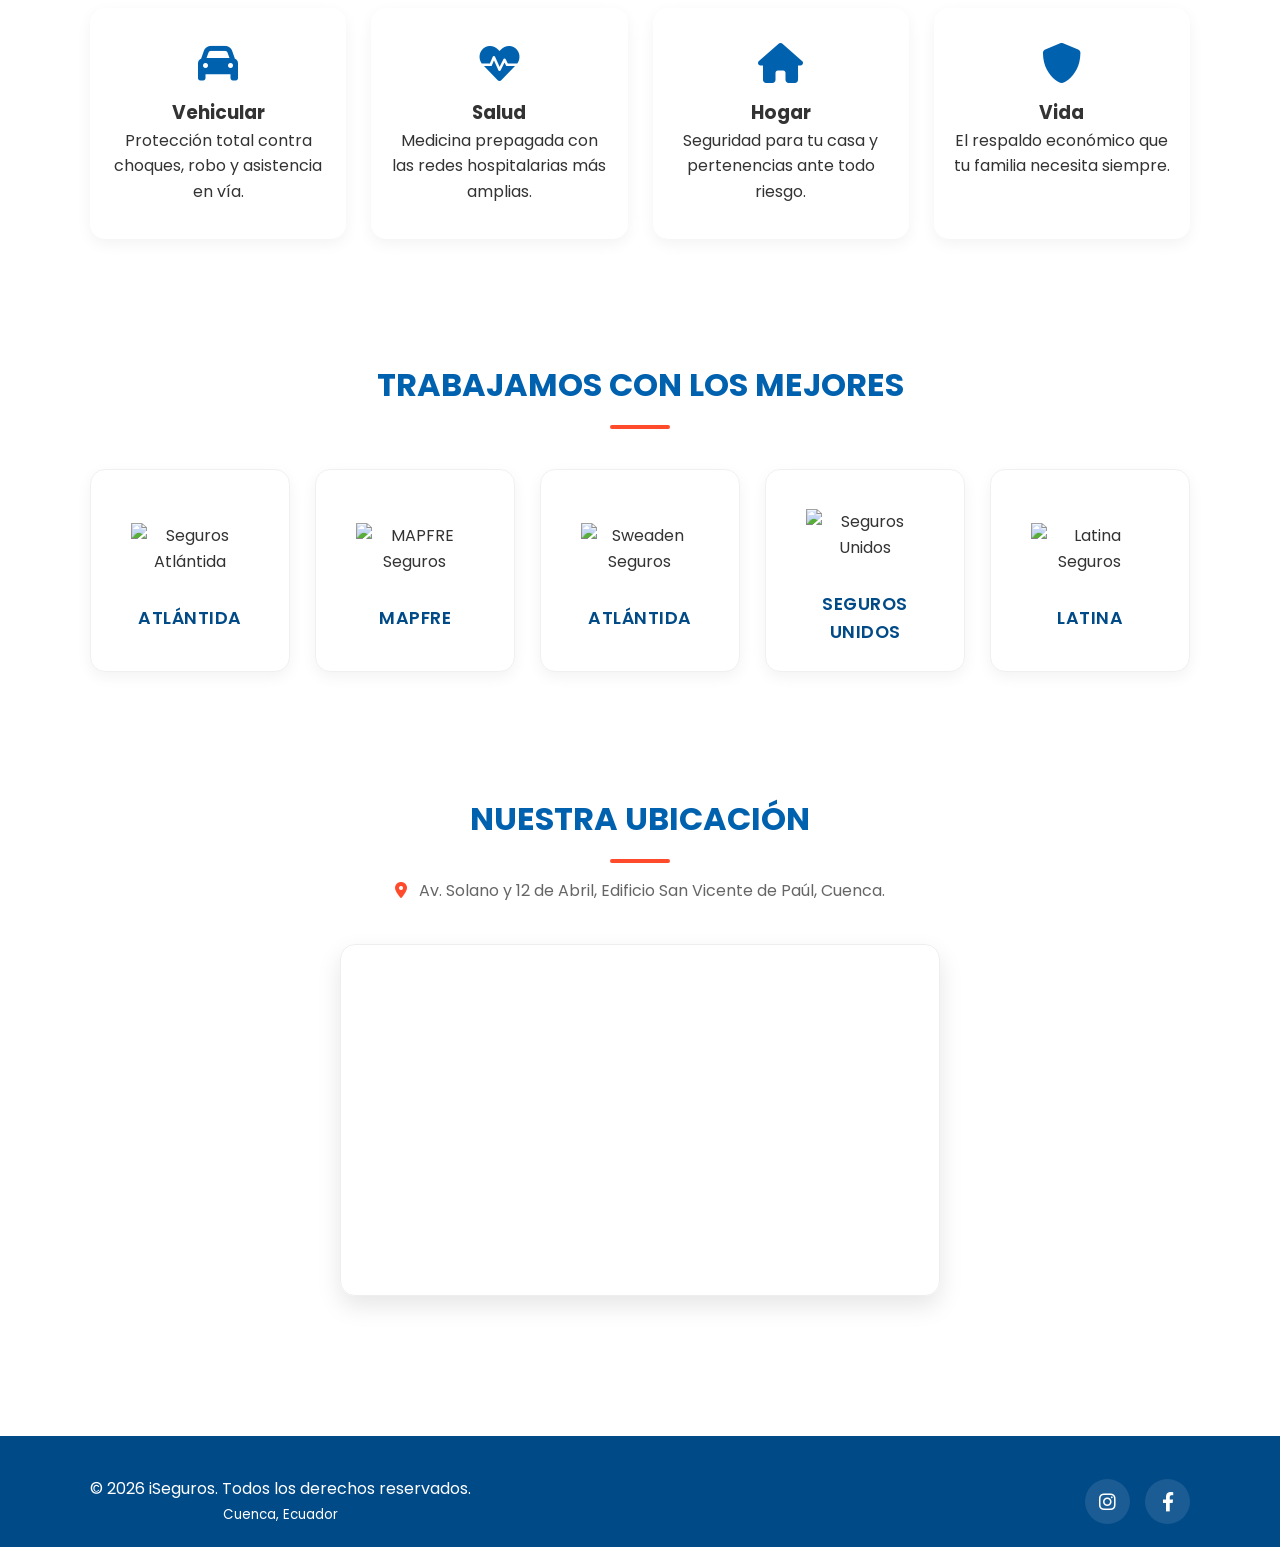
==== commit dcb22194: "Update index.html" ====
--- a/index.html
+++ b/index.html
@@ -104,10 +104,12 @@
         <div class="insurers-grid">
             
             <div class="insurer-card animate__animated animate__zoomIn">
-                <div class="insurer-logo-box">
-                    <img src="https://media.licdn.com/dms/image/v2/D4E0BAQGid1pN8WnoPw/company-logo_200_200/B4EZgHZVhWGwAM-/0/1752470740403/hdi_seguros_ecuador_logo?e=2147483647&v=beta&t=vJLjLsE--033g4qL8Oxo84T8Rz5YwS5qwaP5IZRCXZk.png" alt="Seguros Atlántida" class="insurer-logo">
-                </div>
-                <h3>ATLÁNTIDA</h3>
+                    <div class="insurer-logo-box">
+                        <img src="https://media.licdn.com/dms/image/v2/D560BAQEBHw83zS1SGA/company-logo_200_200/B56ZujlirBKEAI-/0/1767976086945/bancatlan_ec_logo?e=2147483647&v=beta&t=23iuelZN8B_M2pi4fmjaNVHY8lJLr91jXnwk5njkCdc" 
+                             alt="Seguros Atlántida" 
+                             class="insurer-logo">
+                    </div>
+                    <h3>ATLÁNTIDA</h3>
             </div>
 
             <div class="insurer-card animate__animated animate__zoomIn" style="animation-delay: 0.1s;">
@@ -116,12 +118,14 @@
                 </div>
                 <h3>MAPFRE</h3>
             </div>
-
-            <div class="insurer-card animate__animated animate__zoomIn" style="animation-delay: 0.2s;">
-                <div class="insurer-logo-box">
-                    <img src="https://img1.wsimg.com/isteam/ip/9d63c224-0062-4363-9d9f-968940608985/SWEADEN%20SEGUROS.png" alt="Sweaden Seguros" class="insurer-logo">
-                </div>
-                <h3>SWEADEN</h3>
+            
+            <div class="insurer-card animate__animated animate__zoomIn">
+                    <div class="insurer-logo-box">
+                        <img src="https://www.facebook.com/photo/?fbid=1169278511888996&set=a.557403986409788" 
+                             alt="Sweaden Seguros" 
+                             class="insurer-logo">
+                    </div>
+                    <h3>ATLÁNTIDA</h3>
             </div>
 
             <div class="insurer-card animate__animated animate__zoomIn" style="animation-delay: 0.3s;">
@@ -184,10 +188,10 @@
                 <small>Cuenca, Ecuador</small>
             </div>
                      <div class="social-links">
-                <a href="#" target="_blank" class="social-icon instagram" title="Síguenos en Instagram">
+                <a href="https://www.instagram.com/iseguros_ec/" target="_blank" class="social-icon instagram" title="Síguenos en Instagram">
                     <i class="fab fa-instagram"></i>
                 </a>
-                <a href="#" target="_blank" class="social-icon facebook" title="Síguenos en Facebook">
+                <a href="https://www.facebook.com/profile.php?id=61573173159194&locale=es_LA" target="_blank" class="social-icon facebook" title="Síguenos en Facebook">
                     <i class="fab fa-facebook-f"></i>
                 </a>
             </div>
--- a/style.css
+++ b/style.css
@@ -497,3 +497,415 @@
         height: 300px; /* Altura ideal para pantallas táctiles */
     }
 }
+
+/* =========================================
+   ESTILO LÍNEA ROJA (UNDERLINE)
+   ========================================= */
+.underline {
+    width: 60px;          /* Ancho de la línea */
+    height: 4px;          /* Grosor de la línea */
+    background-color: #ff4b2b; /* Color rojo de tu marca */
+    margin: 15px auto;    /* Margen: 15px arriba/abajo, auto para centrar */
+    border-radius: 2px;  /* Bordes redondeados opcionales */
+}
+
+/* Opcional: Para asegurar que el h1 y p tengan buen espacio */
+h1 { margin-bottom: 0; }
+p { margin-top: 0; }
+
+
+.wsp-float {
+    position: fixed;
+    width: 60px;
+    height: 60px;
+    bottom: 40px;
+    right: 40px;
+    background-color: #25d366;
+    color: #FFF;
+    border-radius: 50px;
+    text-align: center;
+    font-size: 30px;
+    box-shadow: 2px 2px 3px #999;
+    z-index: 1000;
+    
+    /* ESTAS LÍNEAS BORRAN LA RAYA BLANCA */
+    text-decoration: none !important; /* Quita el subrayado del enlace */
+    display: flex;                   /* Centra el icono perfectamente */
+    justify-content: center;
+    align-items: center;
+    outline: none;                   /* Quita cualquier borde de selección */
+}
+
+/* También por seguridad, quita el subrayado cuando pasas el mouse */
+.wsp-float:hover, 
+.wsp-float:active, 
+.wsp-float:focus {
+    text-decoration: none !important;
+    color: #FFF;
+    outline: none;
+}
+
+.wsp-float {
+    position: fixed;
+    width: 45px;  /* Más pequeño y discreto */
+    height: 45px;
+    bottom: 20px; /* Más pegado al borde inferior */
+    right: 20px;  /* Más pegado al borde derecho */
+    background-color: rgba(37, 211, 102, 0.6); /* Color con transparencia (difuminado) */
+    color: #FFF;
+    border-radius: 50%;
+    display: flex;
+    justify-content: center;
+    align-items: center;
+    font-size: 22px;
+    z-index: 1000;
+    text-decoration: none !important;
+    transition: all 0.4s ease; /* Transición suave */
+    backdrop-filter: blur(4px); /* Efecto de desenfoque de fondo opcional */
+}
+
+.wsp-float:hover {
+    background-color: rgba(37, 211, 102, 1); /* Se vuelve sólido al pasar el mouse */
+    transform: scale(1.1);
+    box-shadow: 0 4px 15px rgba(0,0,0,0.15);
+    text-decoration: none !important;
+}
+
+/* Esto asegura que la línea blanca que mencionaste no aparezca */
+.wsp-float i {
+    line-height: 0;
+    display: block;
+}
+
+
+/* Estilo específico para celulares */
+@media (max-width: 768px) {
+    .wsp-float {
+        width: 50px !important;    /* Aún más pequeño en celular */
+        height: 50px !important;
+        bottom: 15px !important;   /* Casi pegado al borde inferior */
+        right: 15px !important;    /* Casi pegado al borde lateral */
+        font-size: 20px !important;
+        background-color: rgba(37, 211, 102, 0.5) !important; /* Más transparente */
+    }
+}
+
+
+/* Sección roja ultra-delgada y minimalista */
+.asistencia-hero-slim {
+    background: var(--rojo);
+    color: white;
+    padding: 15px 10px; /* Padding mínimo para máxima delgadez */
+    text-align: center;
+    border-radius: 0 0 25px 25px;
+    margin-bottom: 20px;
+    box-shadow: 0 4px 15px rgba(255, 75, 43, 0.15);
+}
+
+.asistencia-hero-slim h1 {
+    font-size: 1.2rem; /* Tamaño de letra reducido */
+    margin-bottom: 2px;
+    font-weight: 700;
+}
+
+.asistencia-hero-slim p {
+    font-size: 0.8rem; /* Párrafo muy discreto */
+    margin-bottom: 8px;
+    opacity: 0.85;
+}
+
+/* Buscador compacto */
+.search-container {
+    max-width: 380px; /* Más angosto para mayor elegancia */
+    margin: 0 auto;
+    position: relative;
+}
+
+.search-container i {
+    position: absolute;
+    left: 12px;
+    top: 50%;
+    transform: translateY(-50%);
+    color: #888;
+    font-size: 0.8rem;
+}
+
+#busquedaAseguradora {
+    width: 100%;
+    padding: 6px 12px 6px 35px; /* Altura del buscador reducida */
+    border-radius: 20px;
+    border: none;
+    font-family: 'Poppins', sans-serif;
+    font-size: 0.85rem;
+    box-shadow: 0 2px 8px rgba(0,0,0,0.1);
+    outline: none;
+    transition: all 0.3s ease;
+}
+
+#busquedaAseguradora:focus {
+    box-shadow: 0 4px 12px rgba(0,0,0,0.2);
+    transform: translateY(-1px);
+}
+
+#busquedaAseguradora {
+    padding: 8px 15px 8px 40px; /* Input más esbelto */
+    font-size: 0.9rem;
+}
+
+<style>
+    /* 1. SECCIÓN ROJA DELGADA (PC Y GENERAL) */
+    .asistencia-hero-slim {
+        background: var(--rojo);
+        color: white;
+        padding: 15px 20px !important; /* Forzamos la delgadez */
+        text-align: center;
+        border-radius: 0 0 30px 30px;
+        margin-bottom: 25px;
+        box-shadow: 0 10px 30px rgba(255, 75, 43, 0.2);
+    }
+
+    .asistencia-hero-slim h1 {
+        font-size: 1.2rem !important; /* Letra pequeña en PC */
+        margin-bottom: 2px;
+    }
+
+    .asistencia-hero-slim p {
+        font-size: 0.85rem !important;
+        margin-bottom: 10px;
+        opacity: 0.9;
+    }
+
+    /* 2. BUSCADOR COMPACTO */
+    .search-container {
+        max-width: 400px;
+        margin: 5px auto 0;
+        position: relative;
+    }
+
+    #busquedaAseguradora {
+        width: 100%;
+        padding: 8px 15px 8px 40px;
+        border-radius: 30px;
+        border: none;
+        font-size: 0.85rem;
+        outline: none;
+    }
+
+    /* 3. AJUSTE ESPECÍFICO PARA CELULARES */
+    @media (max-width: 768px) {
+        .asistencia-hero-slim {
+            padding: 10px 15px !important; /* Aún más delgado en móvil */
+        }
+        .asistencia-hero-slim h1 {
+            font-size: 1.1rem !important; /* Letra más pequeña en móvil */
+        }
+        .asistencia-hero-slim p {
+            font-size: 0.75rem !important;
+            line-height: 1.2;
+        }
+        .search-container {
+            max-width: 90%; /* Que ocupe casi todo el ancho del celular */
+        }
+    }
+
+    /* Estilos de las tarjetas (Mantener igual) */
+    .emergency-grid {
+        display: grid;
+        grid-template-columns: repeat(auto-fit, minmax(300px, 1fr));
+        gap: 20px;
+        margin-bottom: 50px;
+    }
+
+    .asistencia-card {
+        background: white;
+        padding: 25px;
+        border-radius: 15px;
+        display: flex;
+        align-items: center;
+        justify-content: space-between;
+        box-shadow: 0 4px 15px rgba(0,0,0,0.05);
+        border-left: 6px solid var(--rojo);
+        transition: transform 0.3s ease;
+    }
+</style>
+
+
+/* --- SISTEMA DE DESPLIEGUE ASISTENCIAS --- */
+
+/* Contenedor de la tarjeta */
+.asistencia-card {
+    flex-direction: column !important; /* Permite crecimiento vertical */
+    cursor: pointer;
+    overflow: hidden;
+    transition: all 0.4s cubic-bezier(0.4, 0, 0.2, 1);
+}
+
+/* Alineación de la parte visible siempre */
+.card-main-info {
+    display: flex;
+    justify-content: space-between;
+    align-items: center;
+    width: 100%;
+}
+
+/* Contenido oculto (Menú desplegable) */
+.info-desplegable {
+    max-height: 0; /* Empieza cerrado */
+    opacity: 0;
+    width: 100%;
+    transition: all 0.4s ease;
+    border-top: 0px solid transparent;
+}
+
+/* Estado activo cuando se da clic */
+.asistencia-card.active {
+    background: #fdfdfd;
+    box-shadow: 0 8px 25px rgba(0,0,0,0.1);
+}
+
+.asistencia-card.active .info-desplegable {
+    max-height: 450px; /* Suficiente para el contenido */
+    opacity: 1;
+    margin-top: 15px;
+    padding-top: 15px;
+    border-top: 1px solid #eee;
+}
+
+/* Animación de la flecha */
+.asistencia-card.active .btn-expand {
+    transform: rotate(180deg);
+    color: var(--azul);
+}
+
+/* Estilo de los items de detalle (Grua, Horarios, etc) */
+.detalle-item {
+    display: flex;
+    justify-content: space-between;
+    margin-bottom: 10px;
+    font-size: 0.9rem;
+    color: #555;
+}
+
+.detalle-item i {
+    color: var(--rojo);
+    margin-right: 8px;
+    width: 18px;
+    text-align: center;
+}
+
+/* Link a la página web */
+.link-aseguradora {
+    display: block;
+    margin: 15px 0;
+    color: var(--azul);
+    text-decoration: none;
+    font-size: 0.85rem;
+    font-weight: 600;
+    text-align: center;
+    transition: 0.3s;
+}
+
+.link-aseguradora:hover {
+    text-decoration: underline;
+}
+
+/* Botón de llamada final destacado */
+.btn-call-emergency {
+    display: block;
+    background: var(--rojo);
+    color: white !important;
+    text-align: center;
+    padding: 12px;
+    border-radius: 10px;
+    text-decoration: none;
+    font-weight: bold;
+    font-size: 0.95rem;
+    box-shadow: 0 4px 12px rgba(255, 75, 43, 0.2);
+    transition: 0.3s;
+}
+
+.btn-call-emergency:hover {
+    background: var(--azul-dark);
+    transform: translateY(-2px);
+}
+
+/* Estilo para los números marcables */
+.detalle-item a {
+    color: var(--rojo);
+    font-weight: 700;
+    text-decoration: none;
+    transition: 0.3s;
+}
+
+.detalle-item a:hover {
+    color: var(--azul);
+    text-decoration: underline;
+}
+
+/* Animación de pulso y difuminado */
+@keyframes pulseGlow {
+    0% {
+        transform: scale(1);
+        text-shadow: 0 0 0px rgba(255, 255, 255, 0);
+    }
+    50% {
+        transform: scale(1.03); /* Crece levemente */
+        text-shadow: 0 0 15px rgba(255, 255, 255, 0.6); /* Se difumina/brilla */
+    }
+    100% {
+        transform: scale(1);
+        text-shadow: 0 0 0px rgba(255, 255, 255, 0);
+    }
+}
+
+/* Aplicar la animación al h1 del hero */
+.asistencia-hero-slim h1 {
+    display: inline-block; /* Necesario para que el transform scale funcione bien */
+    animation: pulseGlow 3s ease-in-out infinite;
+    font-weight: 700;
+}
+
+/* --- Navegación: Sección Activa con Franja --- */
+nav ul li a.active {
+    display: inline-block;
+    transform: scale(1.08); /* Crecimiento sutil */
+    font-weight: 700;
+    color: #ffffff !important; /* Mantiene las letras en blanco puro */
+    text-shadow: 0 2px 10px rgba(0, 0, 0, 0.2); /* Mejora legibilidad */
+    transition: all 0.4s cubic-bezier(0.175, 0.885, 0.32, 1.275);
+    position: relative;
+    text-decoration: none;
+}
+
+/* Franja indicadora debajo del botón activo */
+nav ul li a.active::after {
+    content: '';
+    position: absolute;
+    bottom: -8px; /* Ajustado para que no choque con el texto */
+    left: 15%;
+    width: 70%;
+    height: 4px;
+    background: #ffffff; /* Franja blanca para máxima elegancia */
+    border-radius: 10px;
+    box-shadow: 0 2px 8px rgba(255, 255, 255, 0.4);
+    opacity: 1;
+}
+
+/* Efecto Hover para las otras secciones */
+nav ul li a:hover:not(.active) {
+    opacity: 0.8;
+    transform: translateY(-2px);
+}
+
+/* --- Navegación: Sección Activa ESTÁTICA --- */
+nav ul li a.active {
+    display: inline-block;
+    transform: scale(1.08); /* Se mantiene un poco más grande para resaltar */
+    font-weight: 700;
+    color: #ffffff !important; /* Letras siempre blancas */
+    text-shadow: 0 2px 10px rgba(0, 0, 0, 0.2); 
+    position: relative;
+    text-decoration: none;
+    /* Se eliminó la línea de animation para quitar el movimiento */
+}
+
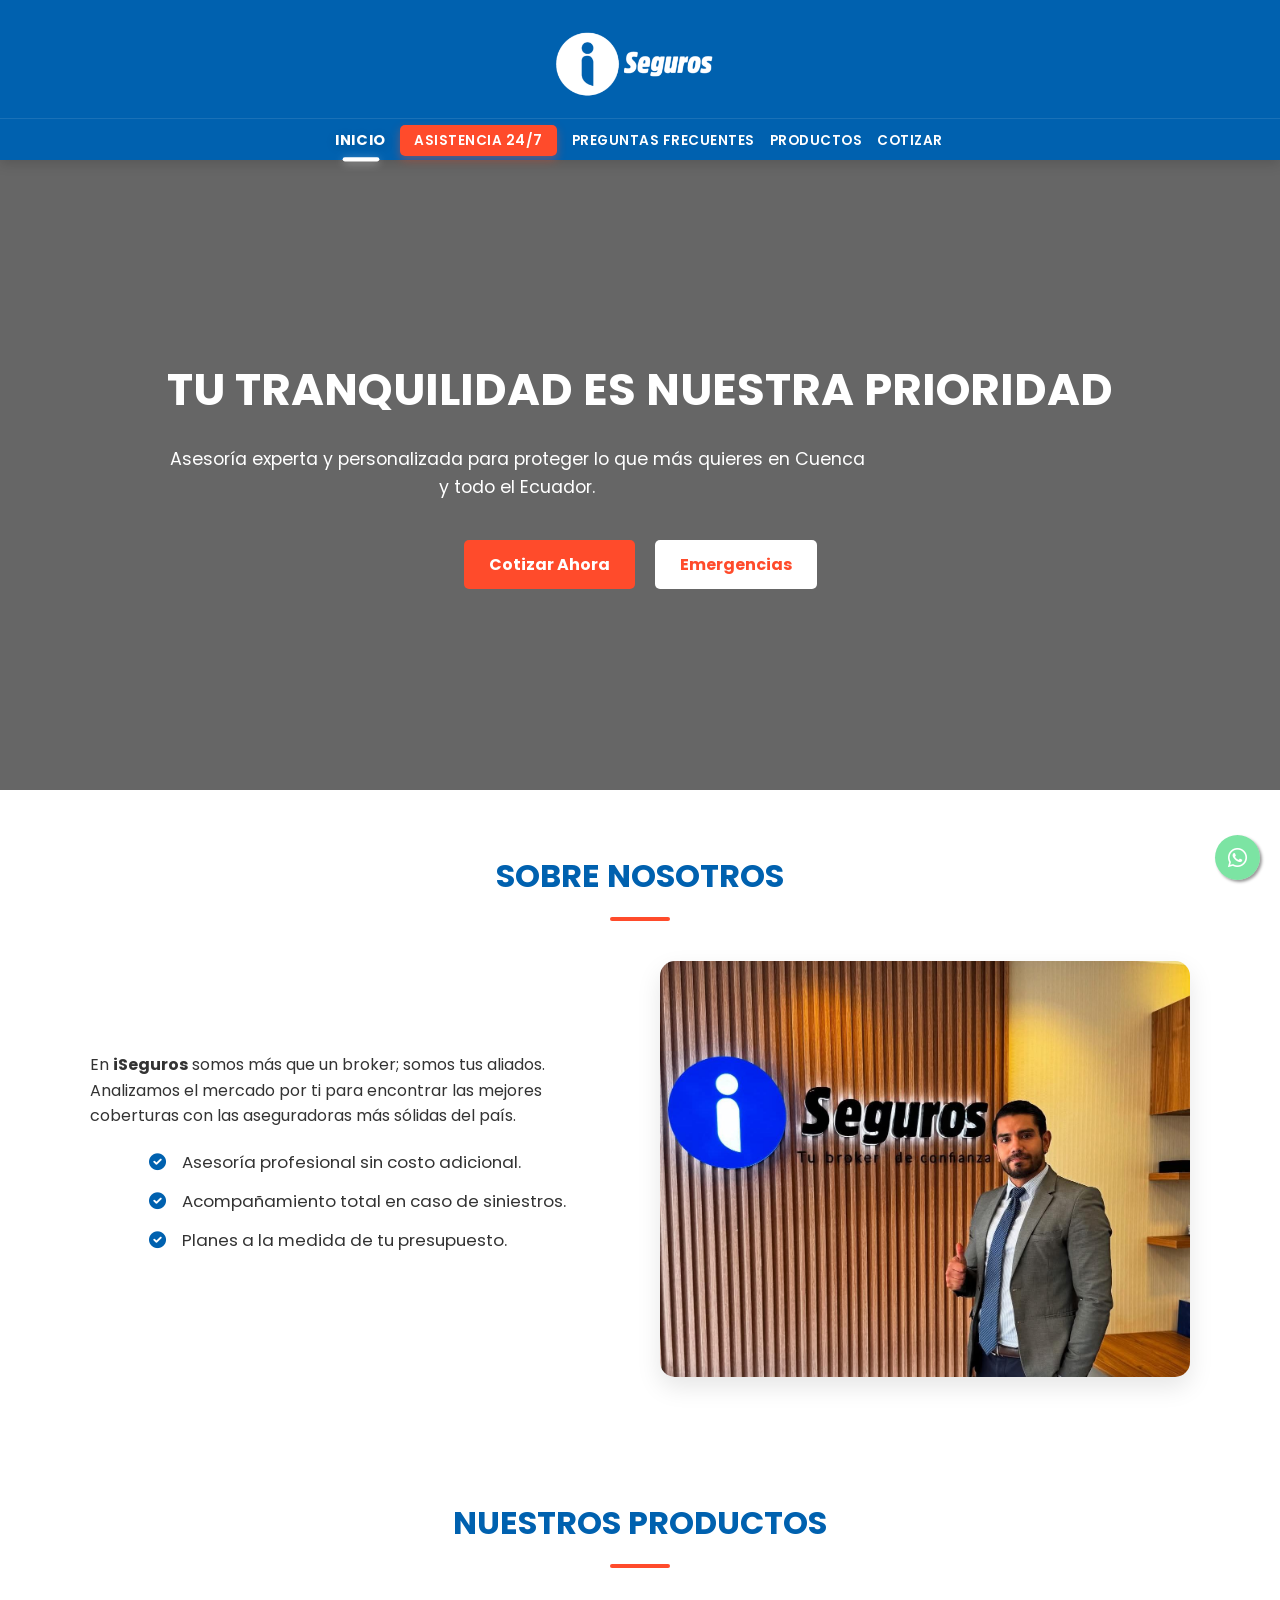
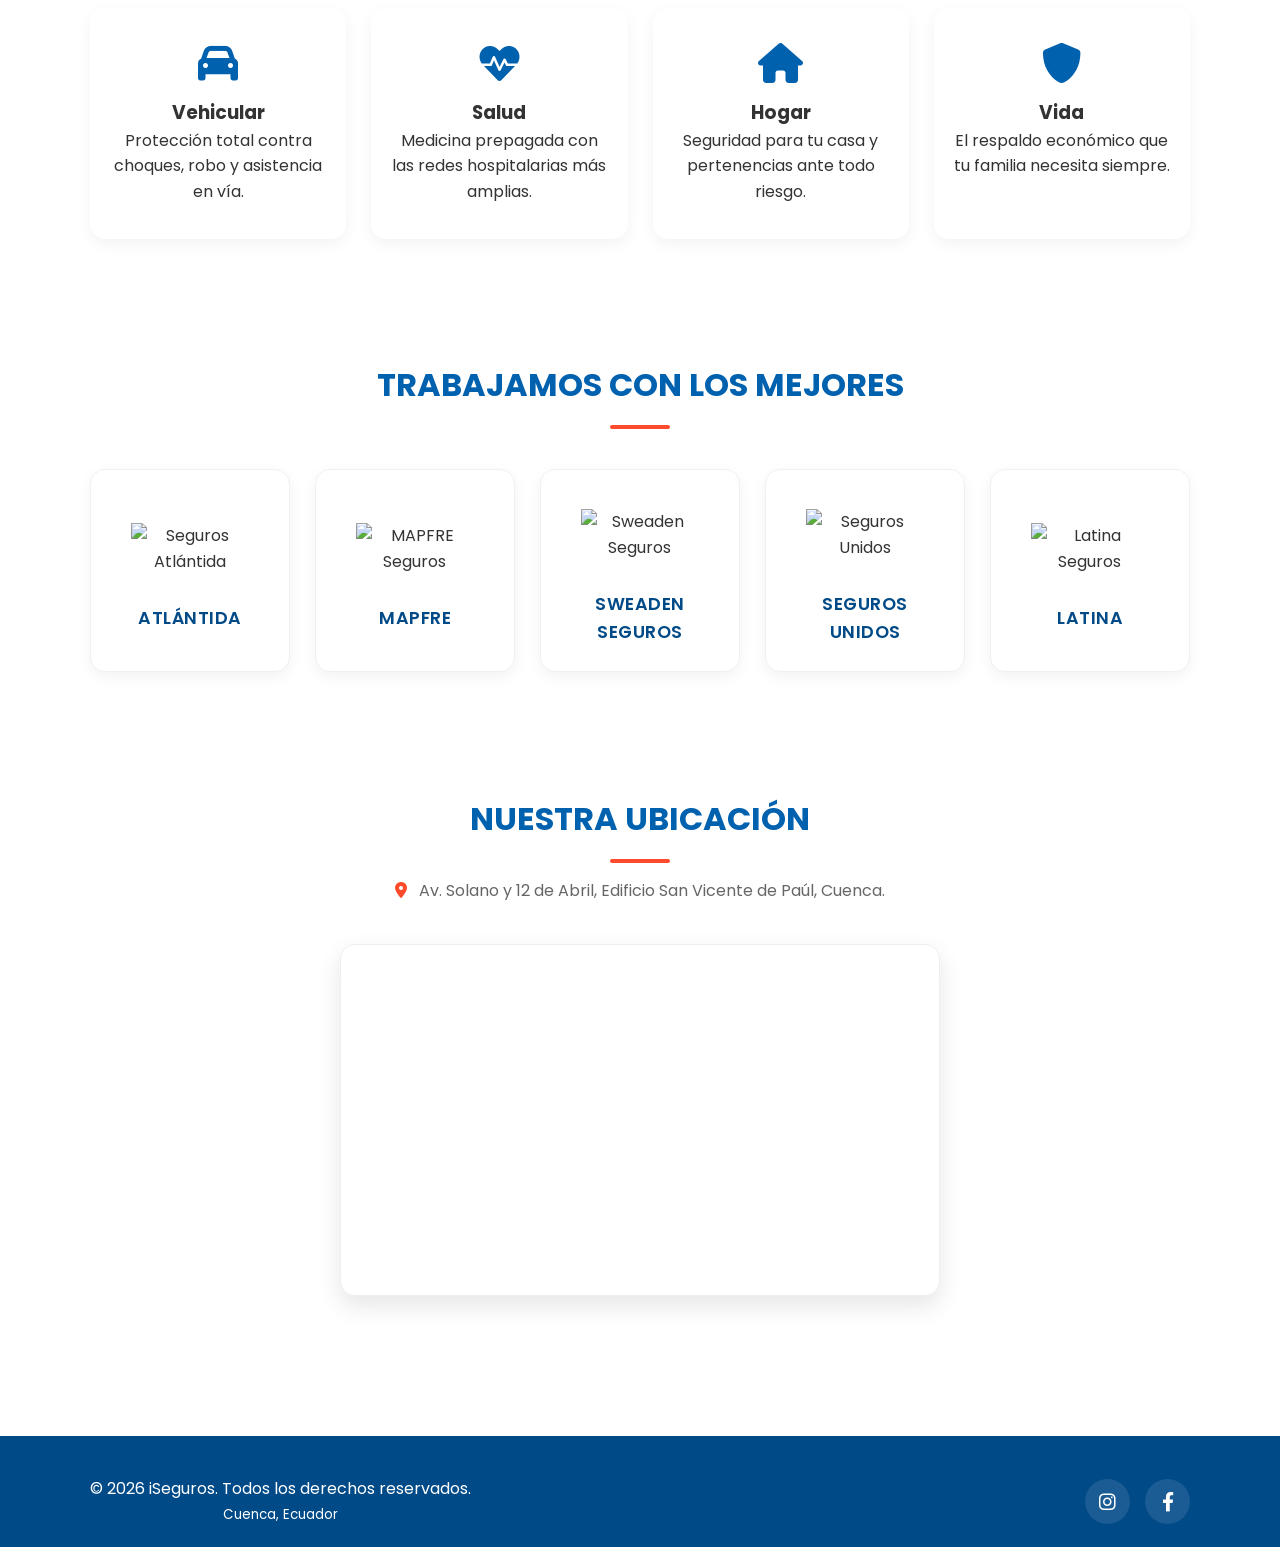
==== commit da75cadd: "Update index.html" ====
--- a/index.html
+++ b/index.html
@@ -105,7 +105,7 @@
             
             <div class="insurer-card animate__animated animate__zoomIn">
                     <div class="insurer-logo-box">
-                        <img src="https://media.licdn.com/dms/image/v2/D560BAQEBHw83zS1SGA/company-logo_200_200/B56ZujlirBKEAI-/0/1767976086945/bancatlan_ec_logo?e=2147483647&v=beta&t=23iuelZN8B_M2pi4fmjaNVHY8lJLr91jXnwk5njkCdc" 
+                        <img src="https://scontent.fcue1-1.fna.fbcdn.net/v/t39.30808-6/484069575_1176461701156336_7386848716345184313_n.jpg?_nc_cat=110&ccb=1-7&_nc_sid=53a332&_nc_eui2=AeFfcNP3JTXEUm4Rgi2MnMbgQdKM1PE9UftB0ozU8T1R-56aLGnXHJsQYqkJbZRQ0VvgGPENriBjF4qTk9uubS_F&_nc_ohc=9Uvkyue3RpkQ7kNvwHwenB9&_nc_oc=AdoKEd6NMsznOFTSz9647Wd4BGJ4quqUUiAC0g-lCk3G1v_0CwasJEYf9VTvAY_15RE&_nc_zt=23&_nc_ht=scontent.fcue1-1.fna&_nc_gid=wAeD7jlYX_PoNL2M_oM-hg&_nc_ss=7a3a8&oh=00_Af1cLDGmWrGXqLdgaW6ZPjFSYYS0c_6ahCqG_apogypVoQ&oe=69DF18CB" 
                              alt="Seguros Atlántida" 
                              class="insurer-logo">
                     </div>
@@ -121,11 +121,11 @@
             
             <div class="insurer-card animate__animated animate__zoomIn">
                     <div class="insurer-logo-box">
-                        <img src="https://www.facebook.com/photo/?fbid=1169278511888996&set=a.557403986409788" 
+                        <img src="https://scontent.fcue1-1.fna.fbcdn.net/v/t39.30808-6/549631395_1169278515222329_3717540220805880112_n.jpg?_nc_cat=106&ccb=1-7&_nc_sid=1d70fc&_nc_eui2=AeHDZfl7PTkkhoov3-p9cysr4ngoE-E-8qnieCgT4T7yqbFF8pGDKJyakVF9s1RpFKATewBhc8Uq-cghPobvHg4D&_nc_ohc=IBlYR8jqHdkQ7kNvwFuZ2J3&_nc_oc=AdoA9SEp3S-F3UAIVVY49shlJZuSnITcUueY2cAkRkXG68pjTJP4f5ejQw09GpH2YSo&_nc_zt=23&_nc_ht=scontent.fcue1-1.fna&_nc_gid=QNWQGgQFk7SzF2E3dcpdMQ&_nc_ss=7a3a8&oh=00_Af0Mm1wprJqazkK43iKIKJQEyu1kpqXQjOjQGv4MoShO2w&oe=69DF3AF6" 
                              alt="Sweaden Seguros" 
                              class="insurer-logo">
                     </div>
-                    <h3>ATLÁNTIDA</h3>
+                    <h3>SWEADEN SEGUROS</h3>
             </div>
 
             <div class="insurer-card animate__animated animate__zoomIn" style="animation-delay: 0.3s;">
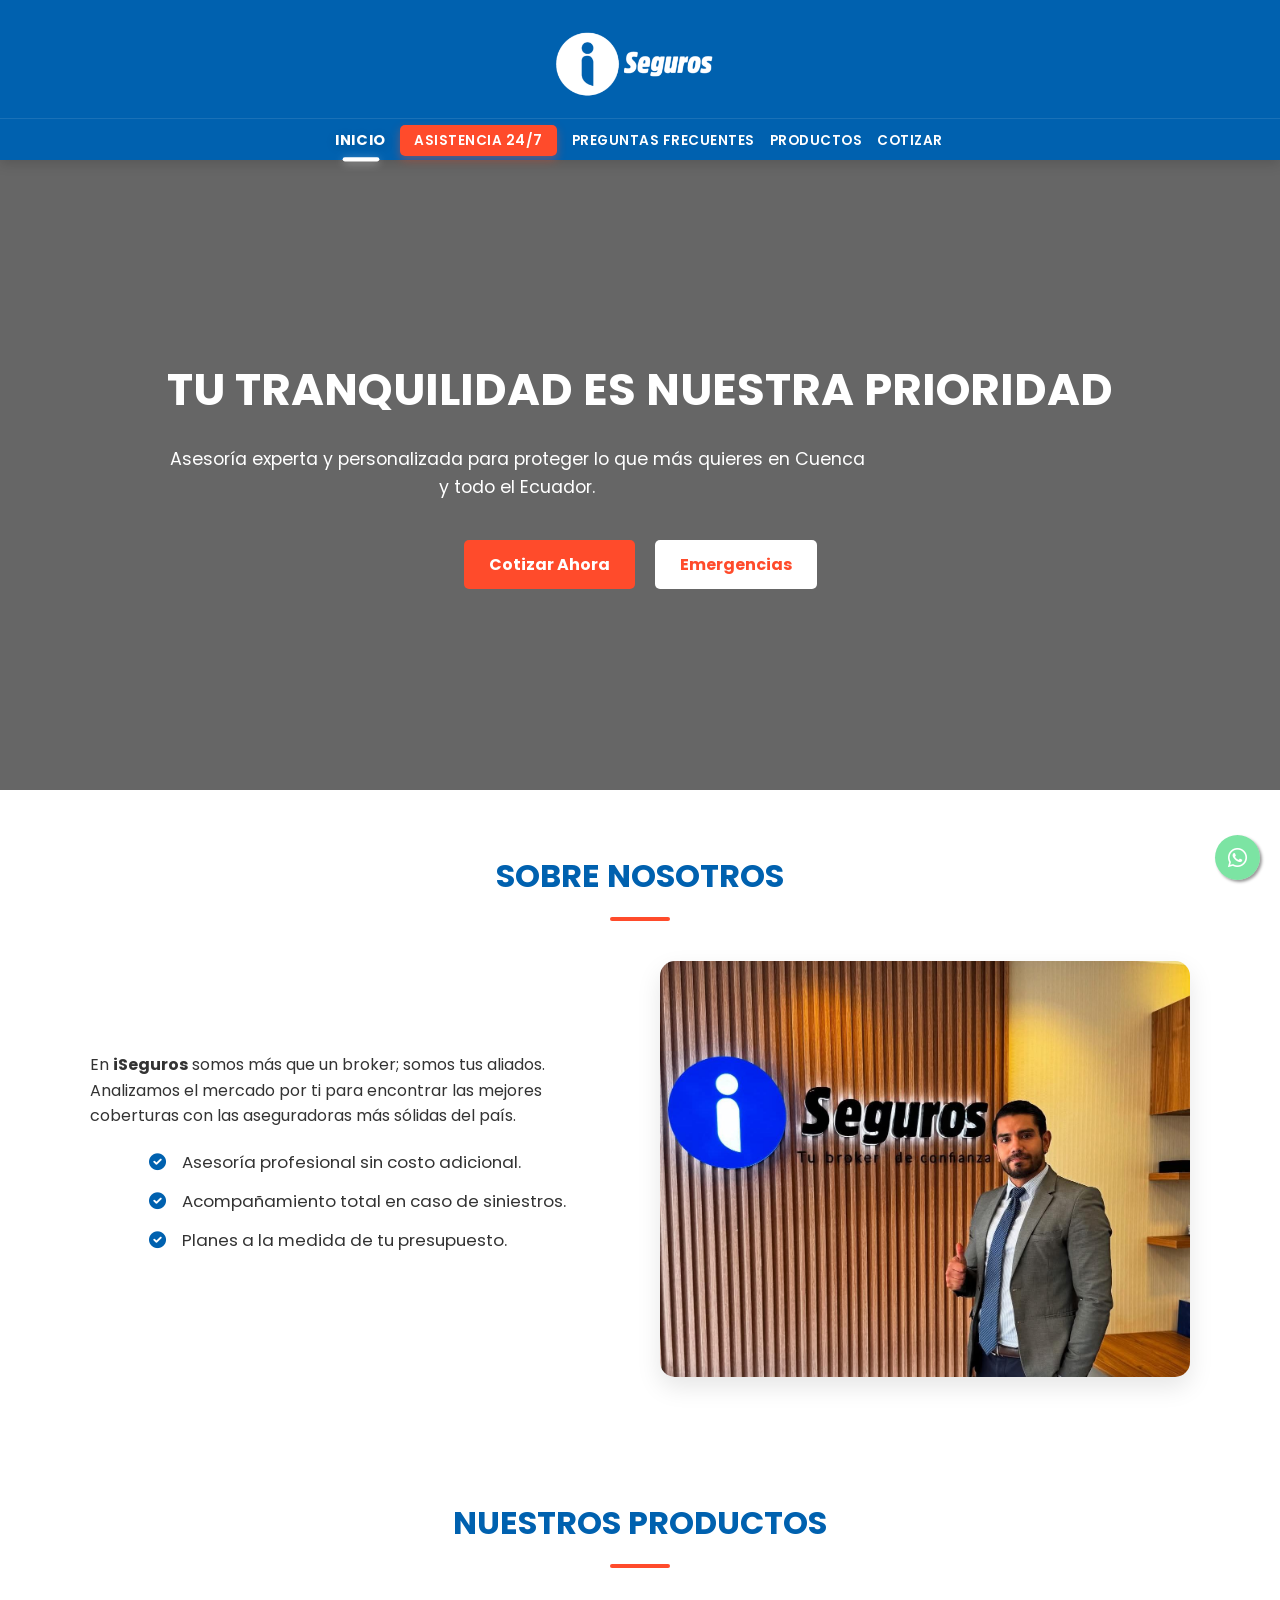
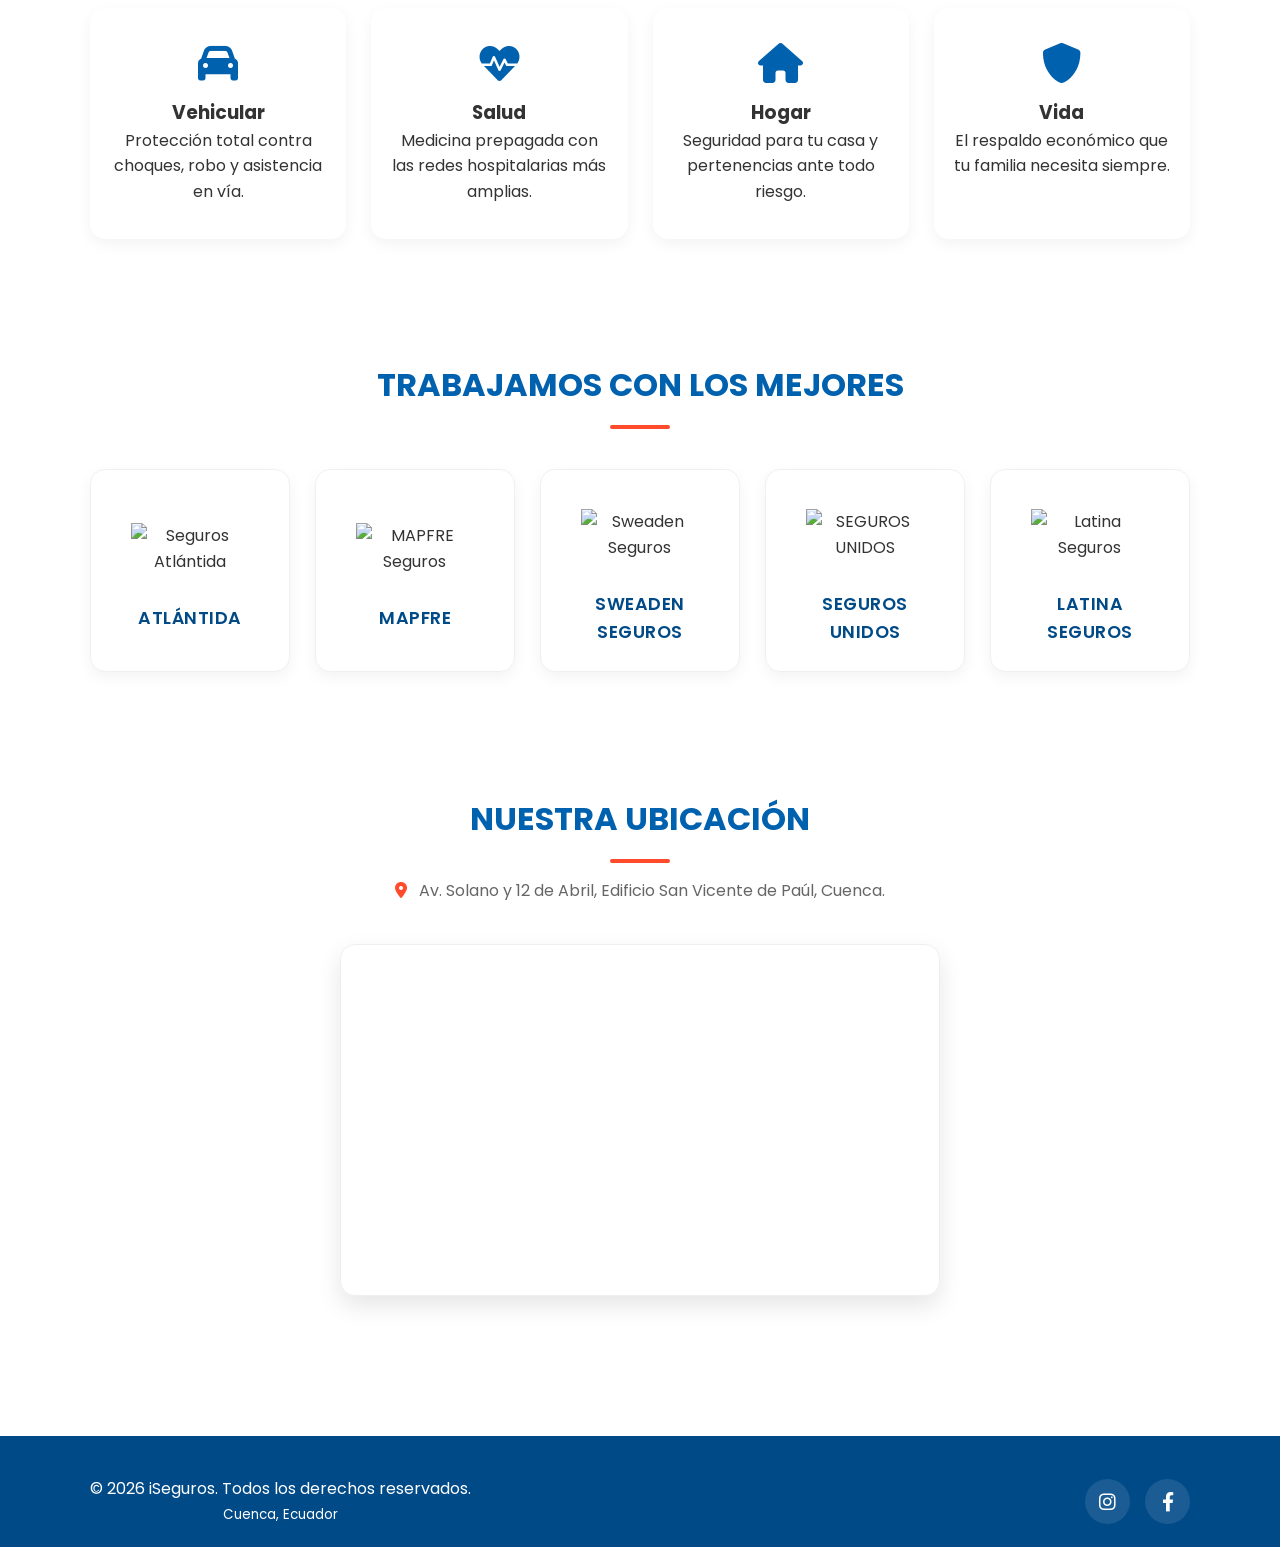
==== commit bab09e0b: "Update index.html" ====
--- a/index.html
+++ b/index.html
@@ -128,18 +128,22 @@
                     <h3>SWEADEN SEGUROS</h3>
             </div>
 
-            <div class="insurer-card animate__animated animate__zoomIn" style="animation-delay: 0.3s;">
-                <div class="insurer-logo-box">
-                    <img src="https://upload.wikimedia.org/wikipedia/commons/thumb/d/d0/Logo_Seguros_Unidos.png/800px-Logo_Seguros_Unidos.png" alt="Seguros Unidos" class="insurer-logo">
-                </div>
-                <h3>SEGUROS UNIDOS</h3>
-            </div>
-
-            <div class="insurer-card animate__animated animate__zoomIn" style="animation-delay: 0.4s;">
-                <div class="insurer-logo-box">
-                    <img src="https://img1.wsimg.com/isteam/ip/9d63c224-0062-4363-9d9f-968940608985/LATINA%20SEGUROS.png" alt="Latina Seguros" class="insurer-logo">
-                </div>
-                <h3>LATINA</h3>
+            <div class="insurer-card animate__animated animate__zoomIn">
+                    <div class="insurer-logo-box">
+                        <img src="https://encrypted-tbn0.gstatic.com/images?q=tbn:ANd9GcSDB_pSwhvlguuNlVLOvPHzeE7Y2ZS6QW2Vyw&s" 
+                             alt="SEGUROS UNIDOS" 
+                             class="insurer-logo">
+                    </div>
+                    <h3>SEGUROS UNIDOS</h3>
+            </div>
+
+            <div class="insurer-card animate__animated animate__zoomIn">
+                    <div class="insurer-logo-box">
+                        <img src="https://latinaseguros.com.ec/wp-content/uploads/2022/01/logo.png" 
+                             alt="Latina Seguros" 
+                             class="insurer-logo">
+                    </div>
+                    <h3>Latina Seguros</h3>
             </div>
 
         </div> 
@@ -168,7 +172,7 @@
         
         <div class="map-container animate__animated animate__zoomIn">
             <iframe 
-                src="https://www.google.com/maps/embed?pb=!1m18!1m12!1m3!1d3984.710344510345!2d-79.0065!3d-2.9038!2m3!1f0!2f0!3f0!3m2!1i1024!2i768!4f13.1!3m3!1m2!1s0x91cd186638d0e74b%3A0x647900b986e3f65!2sAv.%20Fray%20Vicente%20Solano%20%26%2012%20de%20Abril%2C%20Cuenca!5e0!3m2!1ses!2sec!4v1712710000000!5m2!1ses!2sec" 
+                src="https://maps.app.goo.gl/LoP8nKxsoLZED5Y48" 
                 width="100%" 
                 height="450" 
                 style="border:0;" 
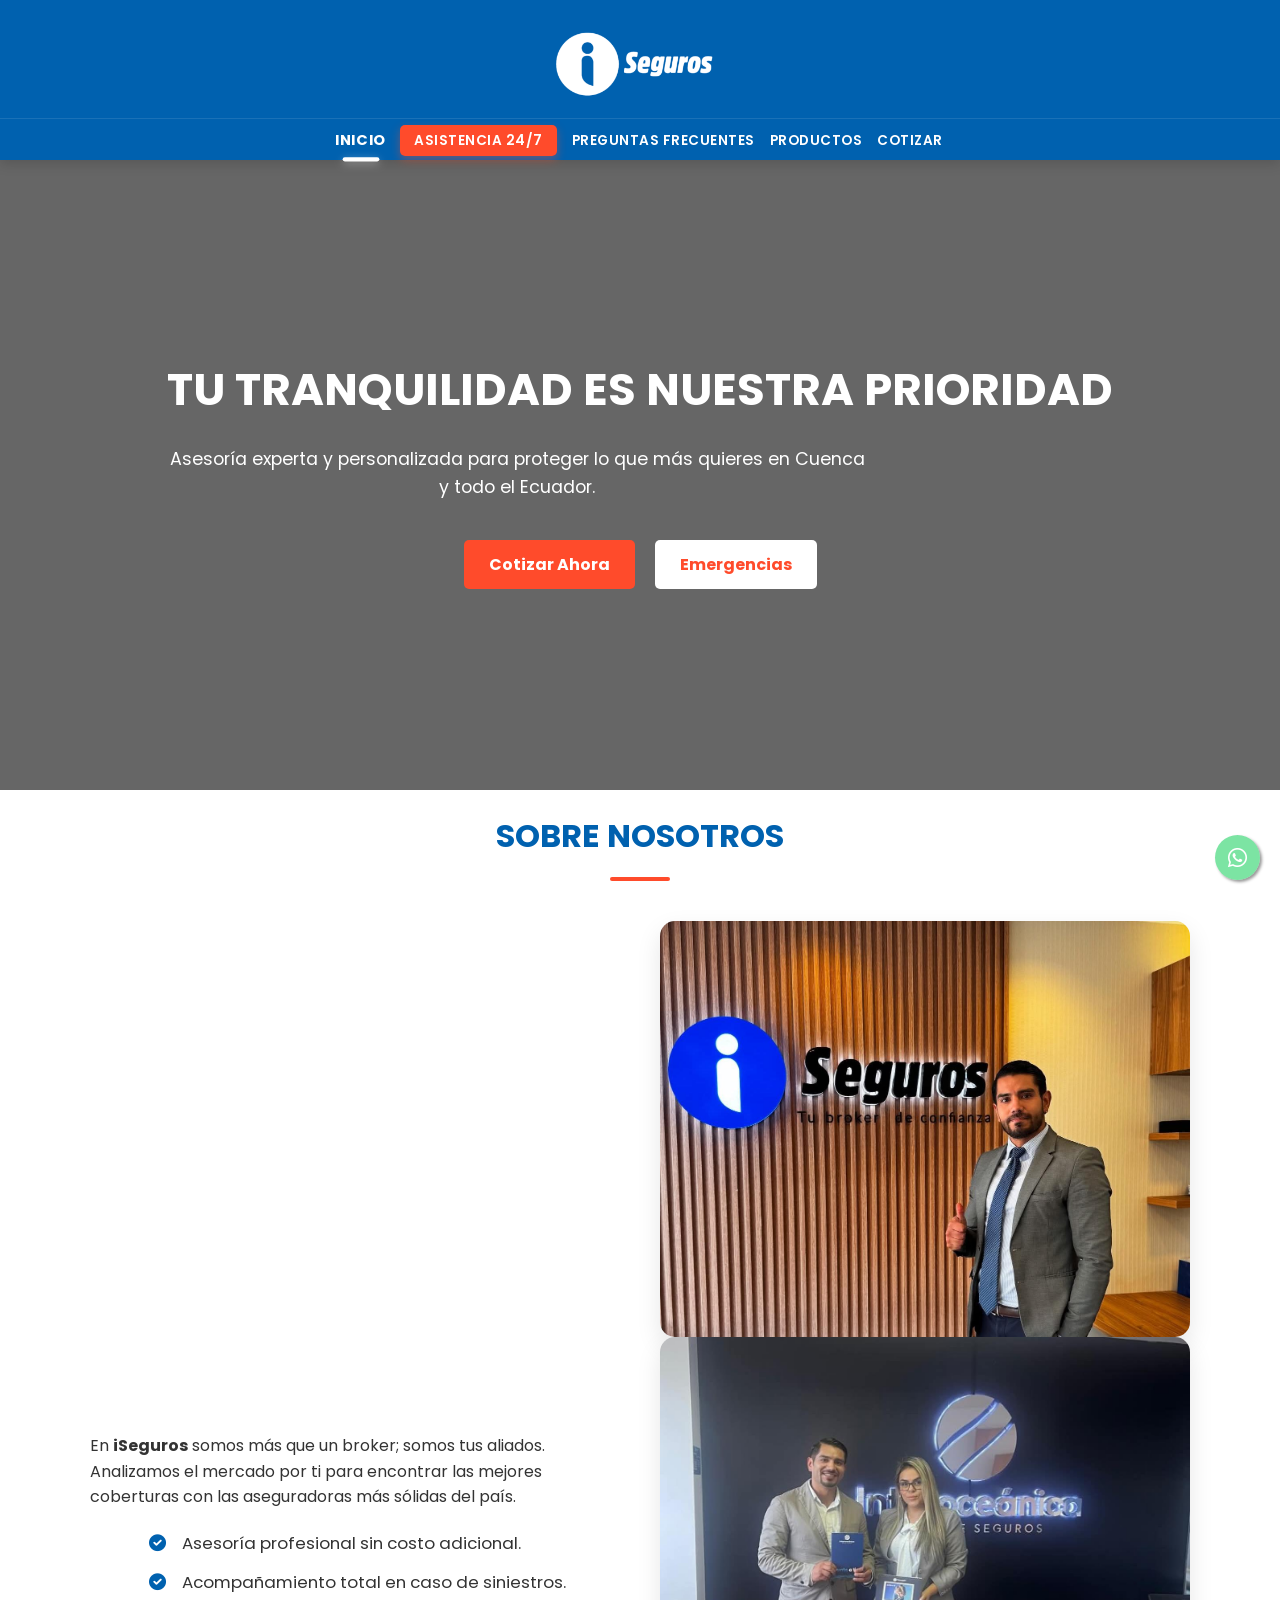
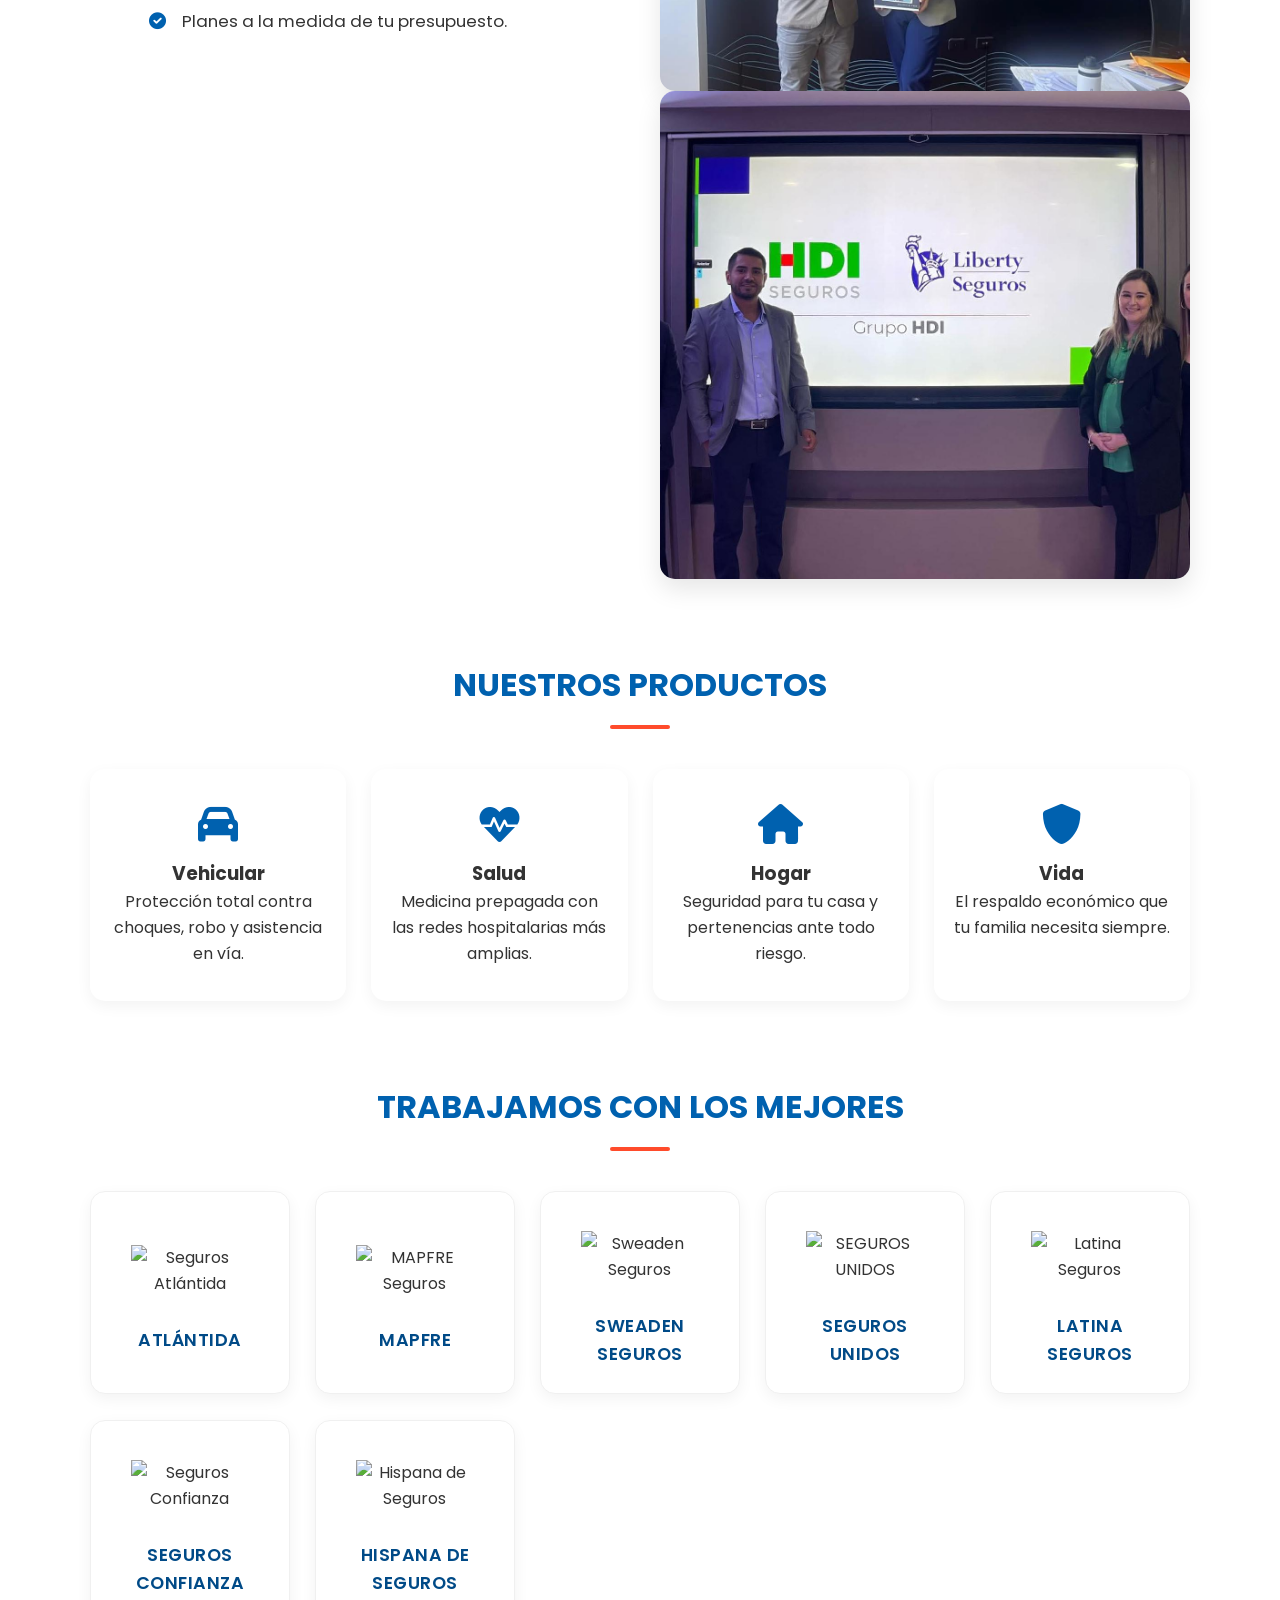
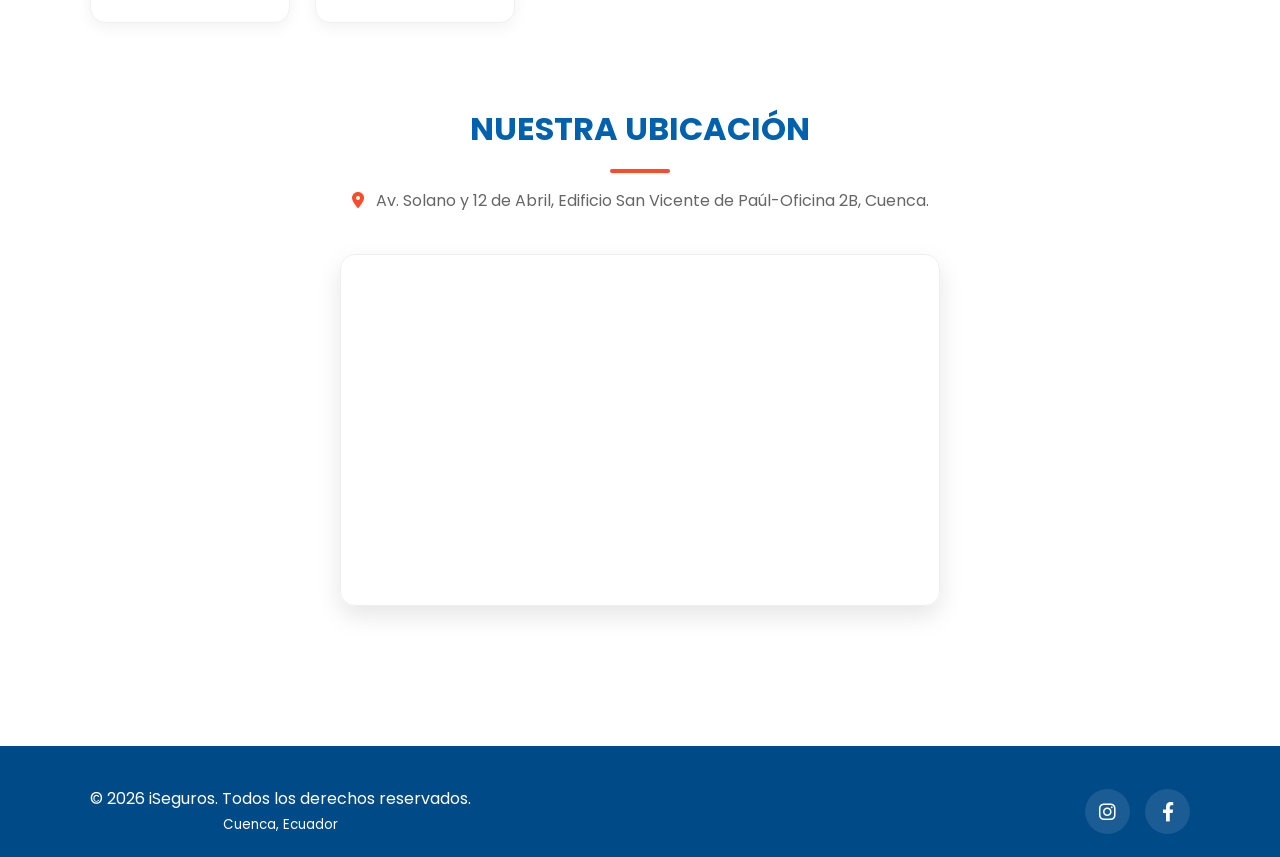
==== commit a8642481: "Update index.html" ====
--- a/index.html
+++ b/index.html
@@ -54,8 +54,13 @@
                         <li><i class="fas fa-check-circle"></i> Planes a la medida de tu presupuesto.</li>
                     </ul>
                 </div>
-                <div class="about-image">
-                    <img src="pablo.png" alt="Asesoría iSeguros">
+                
+                <div class="about-image about-slideshow">
+                    <img src="pablo.png" alt="Asesoría iSeguros" class="slide fade active">
+                    
+                    <img src="pablo2.png" alt="Reunión estratégica" class="slide fade">
+                    
+                    <img src="pablo3.png" alt="Equipo iSeguros" class="slide fade">
                 </div>
             </div>
         </div>
@@ -145,7 +150,26 @@
                     </div>
                     <h3>Latina Seguros</h3>
             </div>
-
+            
+            <div class="insurer-card animate__animated animate__zoomIn">
+                    <div class="insurer-logo-box">
+                        <img src="https://goseguros.com.ec/wp-content/uploads/2024/01/confianza-logo.jpg" 
+                             alt="Seguros Confianza" 
+                             class="insurer-logo">
+                    </div>
+                    <h3>Seguros Confianza</h3>
+            </div>
+            
+            <div class="insurer-card animate__animated animate__zoomIn">
+                    <div class="insurer-logo-box">
+                        <img src="https://encrypted-tbn0.gstatic.com/images?q=tbn:ANd9GcSA41-Pj04wjfWhPRjZGLYll1cAKIJ4Nfbbcg&s.jpg" 
+                             alt="Hispana de Seguros" 
+                             class="insurer-logo">
+                    </div>
+                    <h3>Hispana de Seguros</h3>
+            </div>
+
+            
         </div> 
     </div> 
 </section>
@@ -166,13 +190,13 @@
             <h2>Nuestra Ubicación</h2>
             <div class="underline"></div>
             <p class="address-text">
-                <i class="fas fa-map-marker-alt"></i> Av. Solano y 12 de Abril, Edificio San Vicente de Paúl, Cuenca.
+                <i class="fas fa-map-marker-alt"></i> Av. Solano y 12 de Abril, Edificio San Vicente de Paúl-Oficina 2B, Cuenca.
             </p>
         </div>
         
         <div class="map-container animate__animated animate__zoomIn">
             <iframe 
-                src="https://maps.app.goo.gl/LoP8nKxsoLZED5Y48" 
+                src="https://www.google.com/maps/embed?pb=!1m14!1m8!1m3!1d7969.401236907708!2d-79.008101!3d-2.902318!3m2!1i1024!2i768!4f13.1!3m3!1m2!1s0x91cd1948330413bb%3A0x18c5a2849c593605!2sI%20SEGUROS%20BROKER!5e0!3m2!1ses!2sec!4v1775862638962!5m2!1ses!2sec" 
                 width="100%" 
                 height="450" 
                 style="border:0;" 
@@ -203,6 +227,28 @@
     </div>
 </footer>
 
+<script>
+    // --- LÓGICA DEL CARRUSEL SOBRE NOSOTROS ---
+    let currentSlide = 0;
+    const slides = document.querySelectorAll(".about-slideshow .slide");
+
+    function showNextSlide() {
+        // 1. Quitar la clase 'active' de la imagen actual
+        slides[currentSlide].classList.remove("active");
+
+        // 2. Calcular el índice de la siguiente imagen
+        currentSlide = (currentSlide + 1) % slides.length;
+
+        // 3. Añadir la clase 'active' a la nueva imagen
+        slides[currentSlide].classList.add("active");
+    }
+
+    // Ejecutar la función cada 3000 milisegundos (3 segundos)
+    if (slides.length > 0) {
+        setInterval(showNextSlide, 3000);
+    }
+</script>
+
     
 </body>
 </html>
--- a/style.css
+++ b/style.css
@@ -828,7 +828,6 @@
     background: var(--azul-dark);
     transform: translateY(-2px);
 }
-
 /* Estilo para los números marcables */
 .detalle-item a {
     color: var(--rojo);
@@ -842,50 +841,49 @@
     text-decoration: underline;
 }
 
-/* Animación de pulso y difuminado */
+/* Animación de pulso y difuminado (SOLO PARA EL TÍTULO) */
 @keyframes pulseGlow {
-    0% {
+    0%, 100% {
         transform: scale(1);
         text-shadow: 0 0 0px rgba(255, 255, 255, 0);
     }
     50% {
-        transform: scale(1.03); /* Crece levemente */
-        text-shadow: 0 0 15px rgba(255, 255, 255, 0.6); /* Se difumina/brilla */
-    }
-    100% {
-        transform: scale(1);
-        text-shadow: 0 0 0px rgba(255, 255, 255, 0);
-    }
-}
-
-/* Aplicar la animación al h1 del hero */
+        transform: scale(1.03); 
+        text-shadow: 0 0 15px rgba(255, 255, 255, 0.6);
+    }
+}
+
+/* Aplicar la animación ÚNICAMENTE al h1 del hero */
 .asistencia-hero-slim h1 {
-    display: inline-block; /* Necesario para que el transform scale funcione bien */
-    animation: pulseGlow 3s ease-in-out infinite;
+    display: inline-block;
+    animation: pulseGlow 3s ease-in-out infinite !important;
     font-weight: 700;
 }
 
-/* --- Navegación: Sección Activa con Franja --- */
-nav ul li a.active {
-    display: inline-block;
-    transform: scale(1.08); /* Crecimiento sutil */
-    font-weight: 700;
-    color: #ffffff !important; /* Mantiene las letras en blanco puro */
-    text-shadow: 0 2px 10px rgba(0, 0, 0, 0.2); /* Mejora legibilidad */
-    transition: all 0.4s cubic-bezier(0.175, 0.885, 0.32, 1.275);
+/* --- Navegación: Sección Activa (BLANCA Y ESTÁTICA) --- */
+/* Forzamos el color blanco en todos los estados para evitar el azul del navegador */
+nav ul li a.active, 
+nav ul li a.active:visited,
+nav ul li a.active:hover {
+    display: inline-block !important;
+    transform: scale(1.08) !important; /* Resaltado sutil pero fijo */
+    font-weight: 700 !important;
+    color: #ffffff !important; /* Blanco puro garantizado */
+    text-decoration: none !important;
     position: relative;
-    text-decoration: none;
-}
-
-/* Franja indicadora debajo del botón activo */
+    animation: none !important; /* Eliminamos cualquier movimiento del menú */
+    transition: transform 0.3s ease;
+}
+
+/* Franja indicadora blanca debajo del botón activo */
 nav ul li a.active::after {
     content: '';
     position: absolute;
-    bottom: -8px; /* Ajustado para que no choque con el texto */
+    bottom: -8px; 
     left: 15%;
     width: 70%;
     height: 4px;
-    background: #ffffff; /* Franja blanca para máxima elegancia */
+    background: #ffffff !important; 
     border-radius: 10px;
     box-shadow: 0 2px 8px rgba(255, 255, 255, 0.4);
     opacity: 1;
@@ -895,17 +893,98 @@
 nav ul li a:hover:not(.active) {
     opacity: 0.8;
     transform: translateY(-2px);
-}
-
-/* --- Navegación: Sección Activa ESTÁTICA --- */
-nav ul li a.active {
-    display: inline-block;
-    transform: scale(1.08); /* Se mantiene un poco más grande para resaltar */
+    color: #ffffff;
+}
+
+
+/* Ajuste específico para agrandar el logo de Sweaden por URL */
+.insurer-card:has(h3:contains("SWEADEN")) .insurer-logo,
+.insurer-logo[src*="sweaden"], 
+.insurer-logo[alt*="Sweaden"] {
+    max-height: 85px !important; /* Ajusta este número (ej. 90px o 100px) hasta que se vea bien */
+    width: auto !important;
+    transform: scale(1.3); /* Esto lo agranda un 30% extra de forma interna */
+    transition: transform 0.3s ease;
+}
+
+
+/* =========================================
+   NUEVA ESTÉTICA SECCIÓN PRODUCTOS (Igual a FAQ)
+   ========================================= */
+
+/* 1. Cambiar la barra azul por fondo blanco estándar */
+.productos-hero {
+    background-color: var(--blanco); /* Ahora es fondo blanco */
+    padding: 60px 0;                  /* Padding estándar de sección */
+    width: 100%;
+    display: block;                  /* Volvemos a un bloque estándar */
+}
+
+/* 2. Contenedor centrado y elegante */
+.productos-content {
+    width: 90%;
+    max-width: 900px;
+    margin: 0 auto;
+    text-align: center;
+}
+
+/* 3. Estilo del Título (Igual a Preguntas Frecuentes) */
+.productos-content h1 {
+    font-size: 2.2rem;
+    color: var(--azul); /* Título azul corporativo */
     font-weight: 700;
-    color: #ffffff !important; /* Letras siempre blancas */
-    text-shadow: 0 2px 10px rgba(0, 0, 0, 0.2); 
-    position: relative;
-    text-decoration: none;
-    /* Se eliminó la línea de animation para quitar el movimiento */
-}
-
+    text-transform: uppercase;
+    margin-bottom: 20px;
+}
+
+/* 4. Estilo del Subtítulo (Igual a Preguntas Frecuentes) */
+.productos-content p {
+    font-size: 1.05rem;
+    color: var(--texto-suave); /* Texto gris suave #666 */
+    line-height: 1.6;
+    margin: 0 auto;
+    max-width: 750px;
+}
+
+/* 5. Asegurar que la línea roja (underline) aparezca */
+.productos-hero .underline {
+    width: 50px;
+    height: 4px;
+    background-color: var(--rojo);
+    margin: -10px auto 20px; /* Centrada y debajo del h1 */
+}
+
+/* Ajustes para móviles */
+@media (max-width: 768px) {
+    .productos-hero { padding: 40px 0; }
+    .productos-content h1 { font-size: 1.7rem; }
+    .productos-content p { font-size: 0.95rem; }
+}
+
+/* =========================================
+   REDUCIR ESPACIO ENTRE TEXTO Y RECUADROS
+   ========================================= */
+
+/* 1. Ajustamos la sección del texto */
+.productos-hero {
+    padding-bottom: 20px !important; /* Reducimos el espacio de abajo del texto */
+    margin-bottom: 0 !important;      /* Eliminamos márgenes externos */
+}
+
+.productos-content p {
+    margin-bottom: 10px !important;  /* Menos espacio después del párrafo */
+}
+
+/* 2. Ajustamos la sección de los recuadros (Grid) */
+.section-padding { 
+    padding-top: 20px !important;    /* Reducimos el espacio de arriba de los recuadros */
+}
+
+.services-grid {
+    margin-top: 0 !important;        /* Eliminamos cualquier margen superior del grid */
+}
+
+/* 3. Ajuste fino para la línea roja (si la usas) */
+.underline {
+    margin-bottom: 15px !important;  /* Reduce el hueco entre la línea y el párrafo */
+}
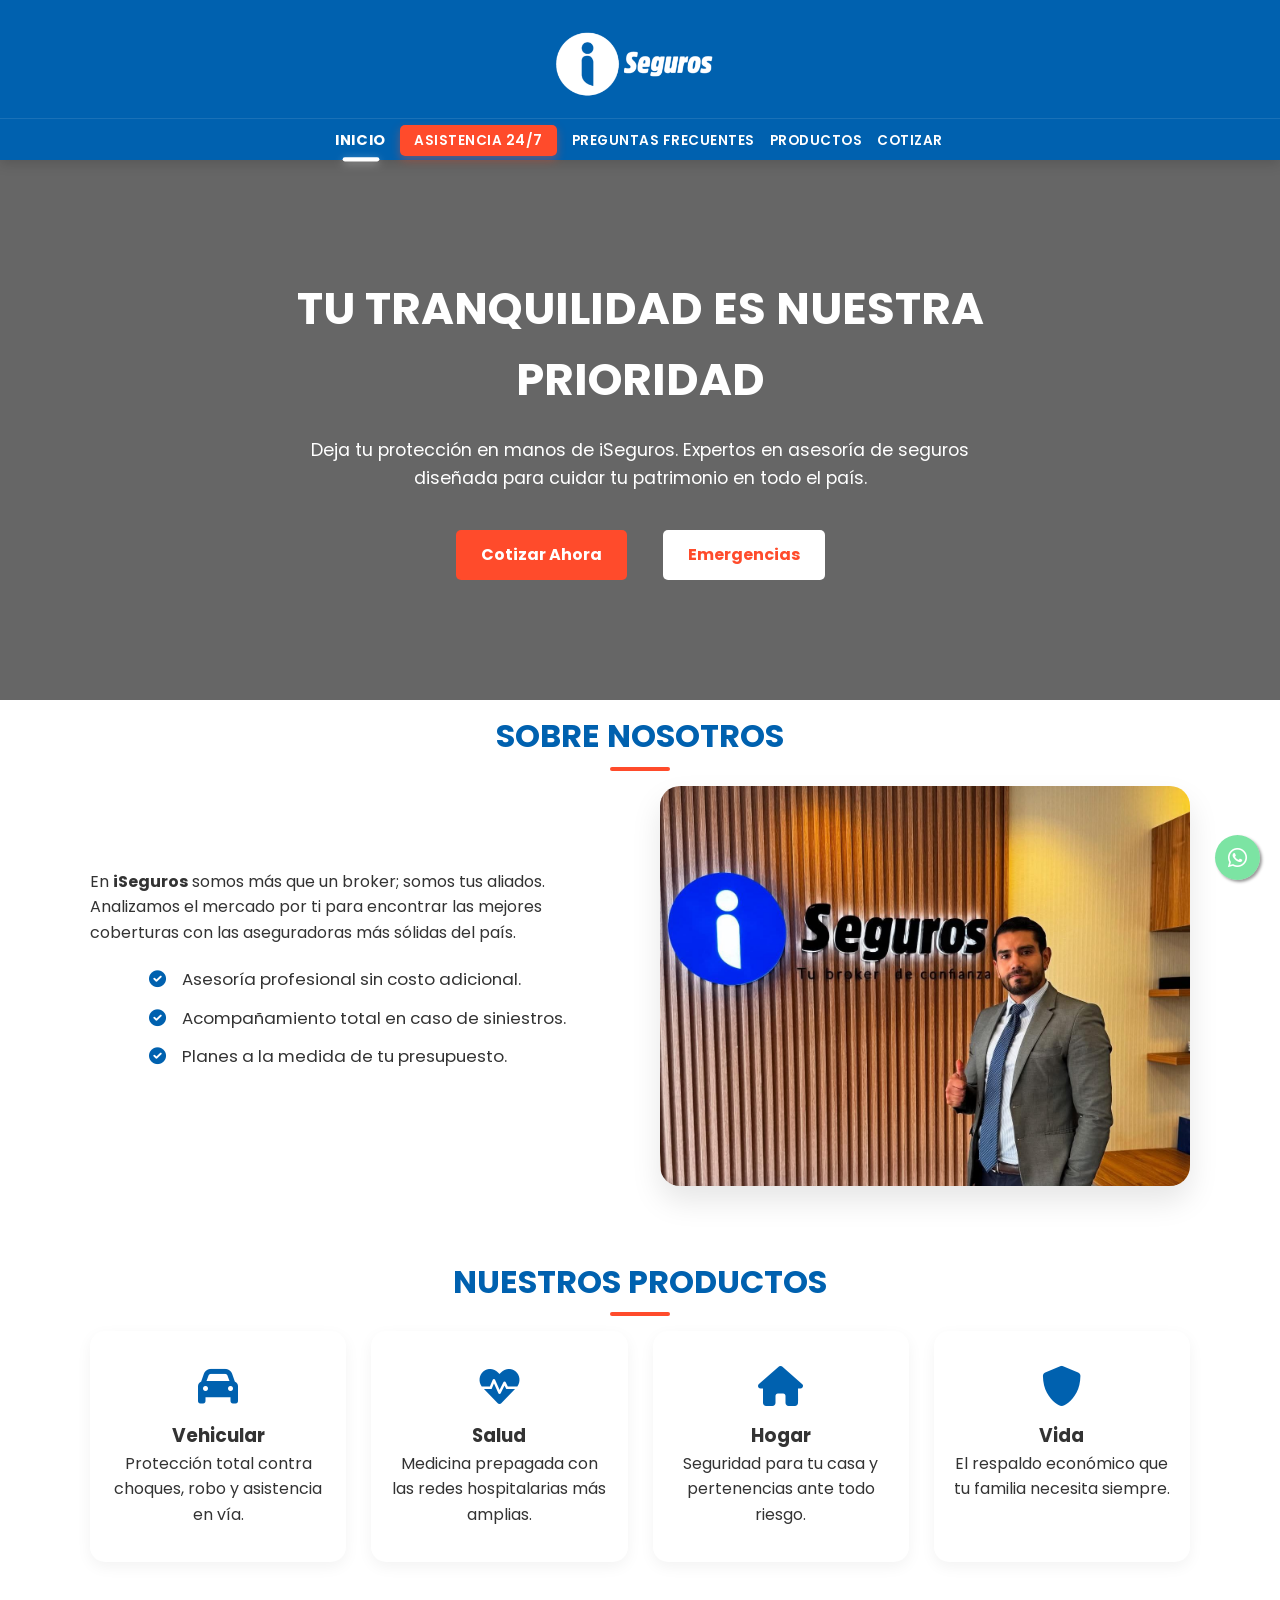
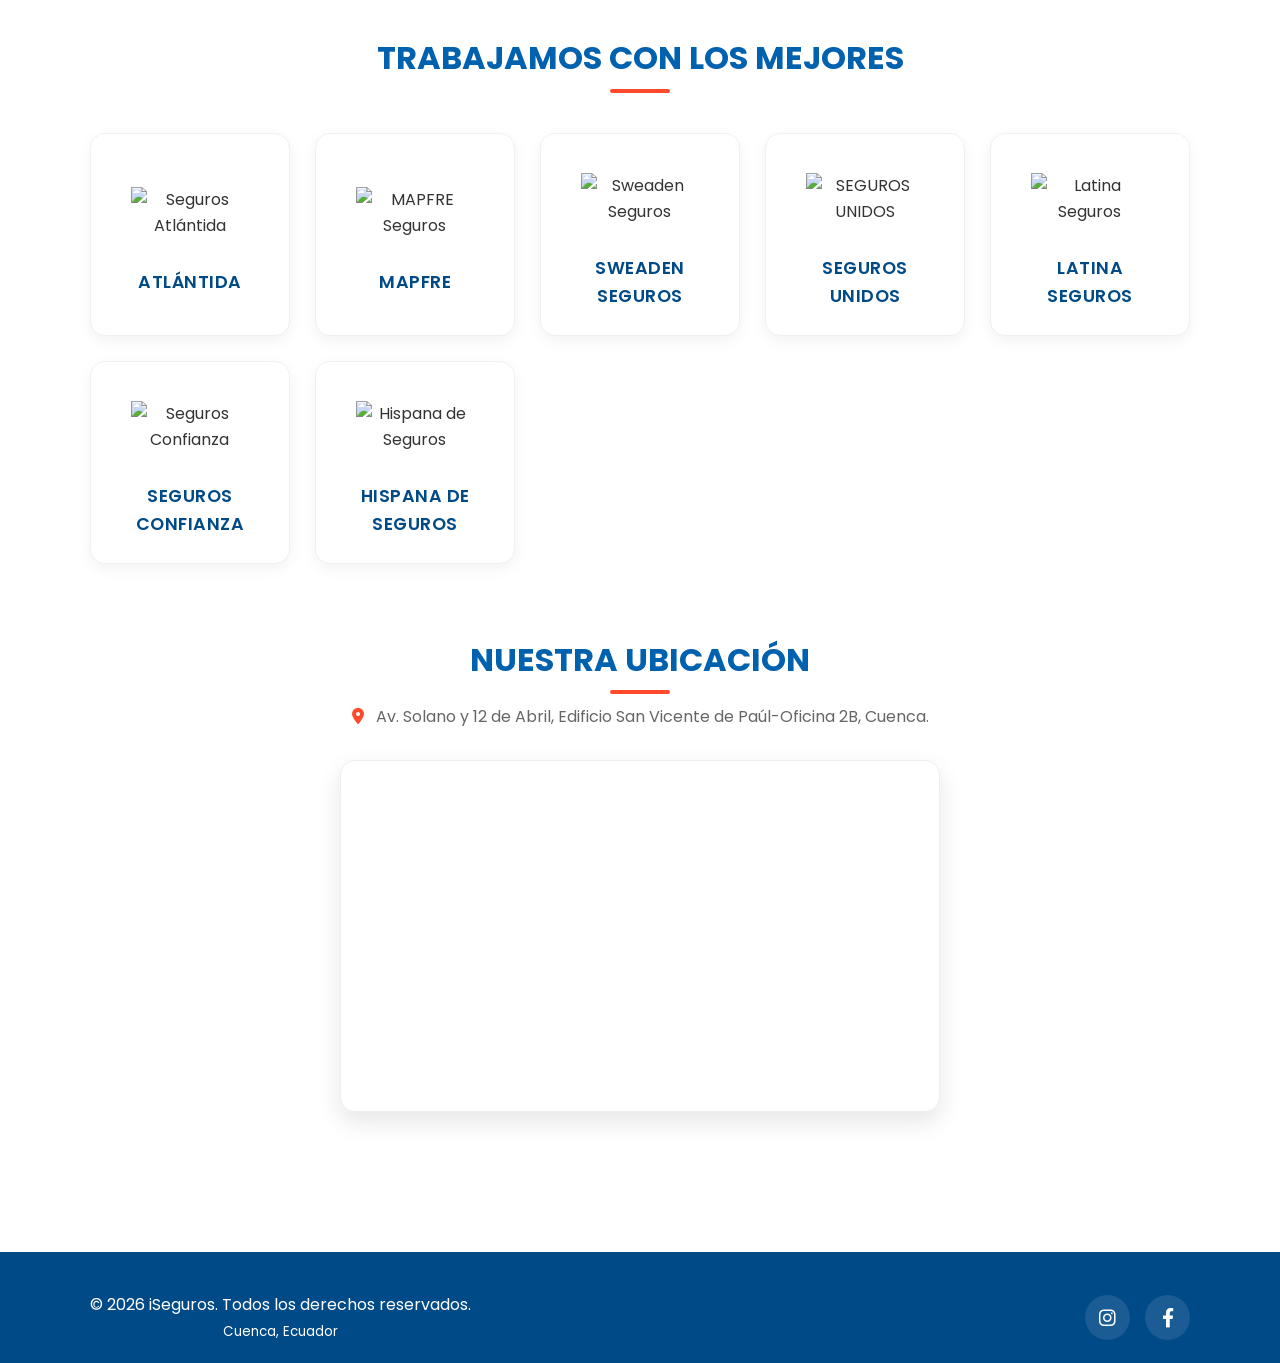
==== commit 36fcd52c: "Update index.html" ====
--- a/index.html
+++ b/index.html
@@ -31,7 +31,7 @@
     <section class="hero">
         <div class="hero-content">
             <h1 class="animate__animated animate__fadeInDown">TU TRANQUILIDAD ES NUESTRA PRIORIDAD</h1>
-            <p class="animate__animated animate__fadeInUp">Asesoría experta y personalizada para proteger lo que más quieres en Cuenca y todo el Ecuador.</p>
+            <p class="animate__animated animate__fadeInUp">Deja tu protección en manos de iSeguros. Expertos en asesoría de seguros diseñada para cuidar tu patrimonio en todo el país.</p>
             <div class="hero-btns">
                 <a href="cotizar.html" class="btn-primary">Cotizar Ahora</a>
                 <a href="asistencia.html" class="btn-emergency">Emergencias</a>
--- a/style.css
+++ b/style.css
@@ -960,31 +960,179 @@
     .productos-content h1 { font-size: 1.7rem; }
     .productos-content p { font-size: 0.95rem; }
 }
-
-/* =========================================
-   REDUCIR ESPACIO ENTRE TEXTO Y RECUADROS
-   ========================================= */
-
-/* 1. Ajustamos la sección del texto */
+/* =========================================
+   REDUCCIÓN MÁXIMA DE ESPACIO (ULTRA COMPACTO)
+   ========================================= */
+
+/* 1. Quitamos el espacio inferior del texto de productos */
 .productos-hero {
-    padding-bottom: 20px !important; /* Reducimos el espacio de abajo del texto */
-    margin-bottom: 0 !important;      /* Eliminamos márgenes externos */
+    padding-bottom: 5px !important;  /* Casi nada de espacio abajo */
+    margin-bottom: 0 !important;
 }
 
 .productos-content p {
-    margin-bottom: 10px !important;  /* Menos espacio después del párrafo */
-}
-
-/* 2. Ajustamos la sección de los recuadros (Grid) */
+    margin-bottom: 0 !important;     /* Eliminamos el margen del párrafo */
+}
+
+/* 2. Quitamos el espacio superior de la sección de las tarjetas */
+/* Nota: Ajusta '.section-padding' o el nombre del contenedor de tus tarjetas */
 .section-padding { 
-    padding-top: 20px !important;    /* Reducimos el espacio de arriba de los recuadros */
-}
-
-.services-grid {
-    margin-top: 0 !important;        /* Eliminamos cualquier margen superior del grid */
-}
-
-/* 3. Ajuste fino para la línea roja (si la usas) */
+    padding-top: 10px !important;    /* Espacio mínimo arriba de los recuadros */
+}
+
+/* 3. Si tienes un título de sección antes de las tarjetas (ej: "Nuestros Planes") */
+.section-title {
+    margin-top: 0 !important;
+    margin-bottom: 15px !important;  /* Reduce el hueco entre el título y las tarjetas */
+}
+
+/* 4. Ajuste de la línea roja para que no flote demasiado */
 .underline {
-    margin-bottom: 15px !important;  /* Reduce el hueco entre la línea y el párrafo */
-}
+    margin-top: 5px !important;
+    margin-bottom: 10px !important;
+}
+
+/* =========================================
+   ESTILOS PARA EL CARRUSEL (SOBRE NOSOTROS)
+   ========================================= */
+
+/* Contenedor principal de la imagen */
+.about-image.about-slideshow {
+    position: relative;
+    width: 100%;
+    min-height: 400px; /* Ajusta según la altura de tu foto principal */
+    overflow: hidden;
+    border-radius: 20px; /* Bordes redondeados premium */
+    box-shadow: 0 15px 30px rgba(0, 0, 0, 0.1);
+}
+
+/* Estilo para cada una de las imágenes */
+.about-image .slide {
+    position: absolute;
+    top: 0;
+    left: 0;
+    width: 100%;
+    height: 100%;
+    object-fit: cover; /* Evita que la foto se estire feo */
+    opacity: 0;
+    transition: opacity 1.2s ease-in-out; /* Transición suave */
+    z-index: 1;
+}
+
+/* Clase para la imagen que se está mostrando */
+.about-image .slide.active {
+    opacity: 1;
+    z-index: 2;
+}
+
+/* Animación de desvanecimiento (Fade) */
+.fade {
+    animation-name: fadeEffect;
+    animation-duration: 1.5s;
+}
+
+@keyframes fadeEffect {
+    from { opacity: 0.4; }
+    to { opacity: 1; }
+}
+
+/* Ajuste para móviles: que no se vea tan alto */
+@media (max-width: 768px) {
+    .about-image.about-slideshow {
+        min-height: 250px;
+        margin-top: 20px;
+    }
+}
+
+/* =========================================
+   CENTRAR CONTENIDO HERO (INDEX)
+   ========================================= */
+
+.hero {
+    display: flex;
+    justify-content: center; /* Centra el contenido horizontalmente */
+    align-items: center;     /* Centra el contenido verticalmente */
+    text-align: center;      /* Centra el texto de cada línea */
+    min-height: 80vh;        /* Ajusta la altura de la sección */
+    padding: 0 20px;
+}
+
+.hero-content {
+    max-width: 900px;        /* Limita el ancho para que el texto no llegue a los bordes */
+    margin: 0 auto;          /* Asegura el centrado del bloque */
+}
+
+.hero-content p {
+    margin: 20px auto;       /* Centra el párrafo y le da espacio arriba/abajo */
+    max-width: 700px;        /* Hace que el párrafo sea más elegante y legible */
+}
+
+.hero-btns {
+    display: flex;
+    justify-content: center; /* Centra los botones de Cotizar y Emergencias */
+    gap: 20px;               /* Espacio entre botones */
+    margin-top: 30px;
+}
+
+
+/* Busca tu sección hero y ajusta su altura */
+.hero {
+    /* ... otras propiedades existentes (background, flexbox, text-align, etc.) ... */
+    
+    /* Cambia la altura actual por una más compacta. 
+       Aproximadamente 55vh-60vh reducirá la altura a 2/3 de su tamaño original si antes era 100vh. */
+    height: 60vh; /* Ajusta este valor (vh o px) según tus preferencias exactas */
+    min-height: auto; /* Asegúrate de desactivar min-height si ya tenías uno */
+
+    /* Importante: Mantén flexbox activado y alineado para que el texto siga centrado verticalmente con la nueva altura */
+    display: flex;
+    justify-content: center;
+    align-items: center;
+    text-align: center;
+}
+
+/* =========================================
+   AJUSTE DE PRODUCTOS PARA MÓVIL (2 EN 2)
+   ========================================= */
+
+@media (max-width: 768px) {
+    /* 1. Contenedor de las tarjetas */
+    .productos-grid {
+        display: grid;
+        grid-template-columns: repeat(2, 1fr); /* Crea dos columnas iguales */
+        gap: 15px; /* Espacio entre los recuadros */
+        padding: 10px;
+    }
+
+    /* 2. Ajuste de cada tarjeta de producto */
+    .producto-card {
+        padding: 15px 10px; /* Reduce el espacio interno */
+        margin: 0; /* Elimina márgenes que puedan empujar la tarjeta */
+        min-height: 180px; /* Altura similar a las de aseguradoras */
+        display: flex;
+        flex-direction: column;
+        justify-content: center;
+        align-items: center;
+        text-align: center;
+    }
+
+    /* 3. Ajuste de iconos y textos internos */
+    .producto-card i {
+        font-size: 1.8rem; /* Icono un poco más pequeño para que quepa bien */
+        margin-bottom: 10px;
+    }
+
+    .producto-card h3 {
+        font-size: 1rem; /* Título compacto */
+        margin-bottom: 5px;
+    }
+
+    .producto-card p {
+        font-size: 0.8rem; /* Texto más pequeño para no alargar la tarjeta */
+        line-height: 1.2;
+        display: -webkit-box;
+        -webkit-line-clamp: 3; /* Limita a 3 líneas de texto para mantener uniformidad */
+        -webkit-box-orient: vertical;
+        overflow: hidden;
+    }
+}
